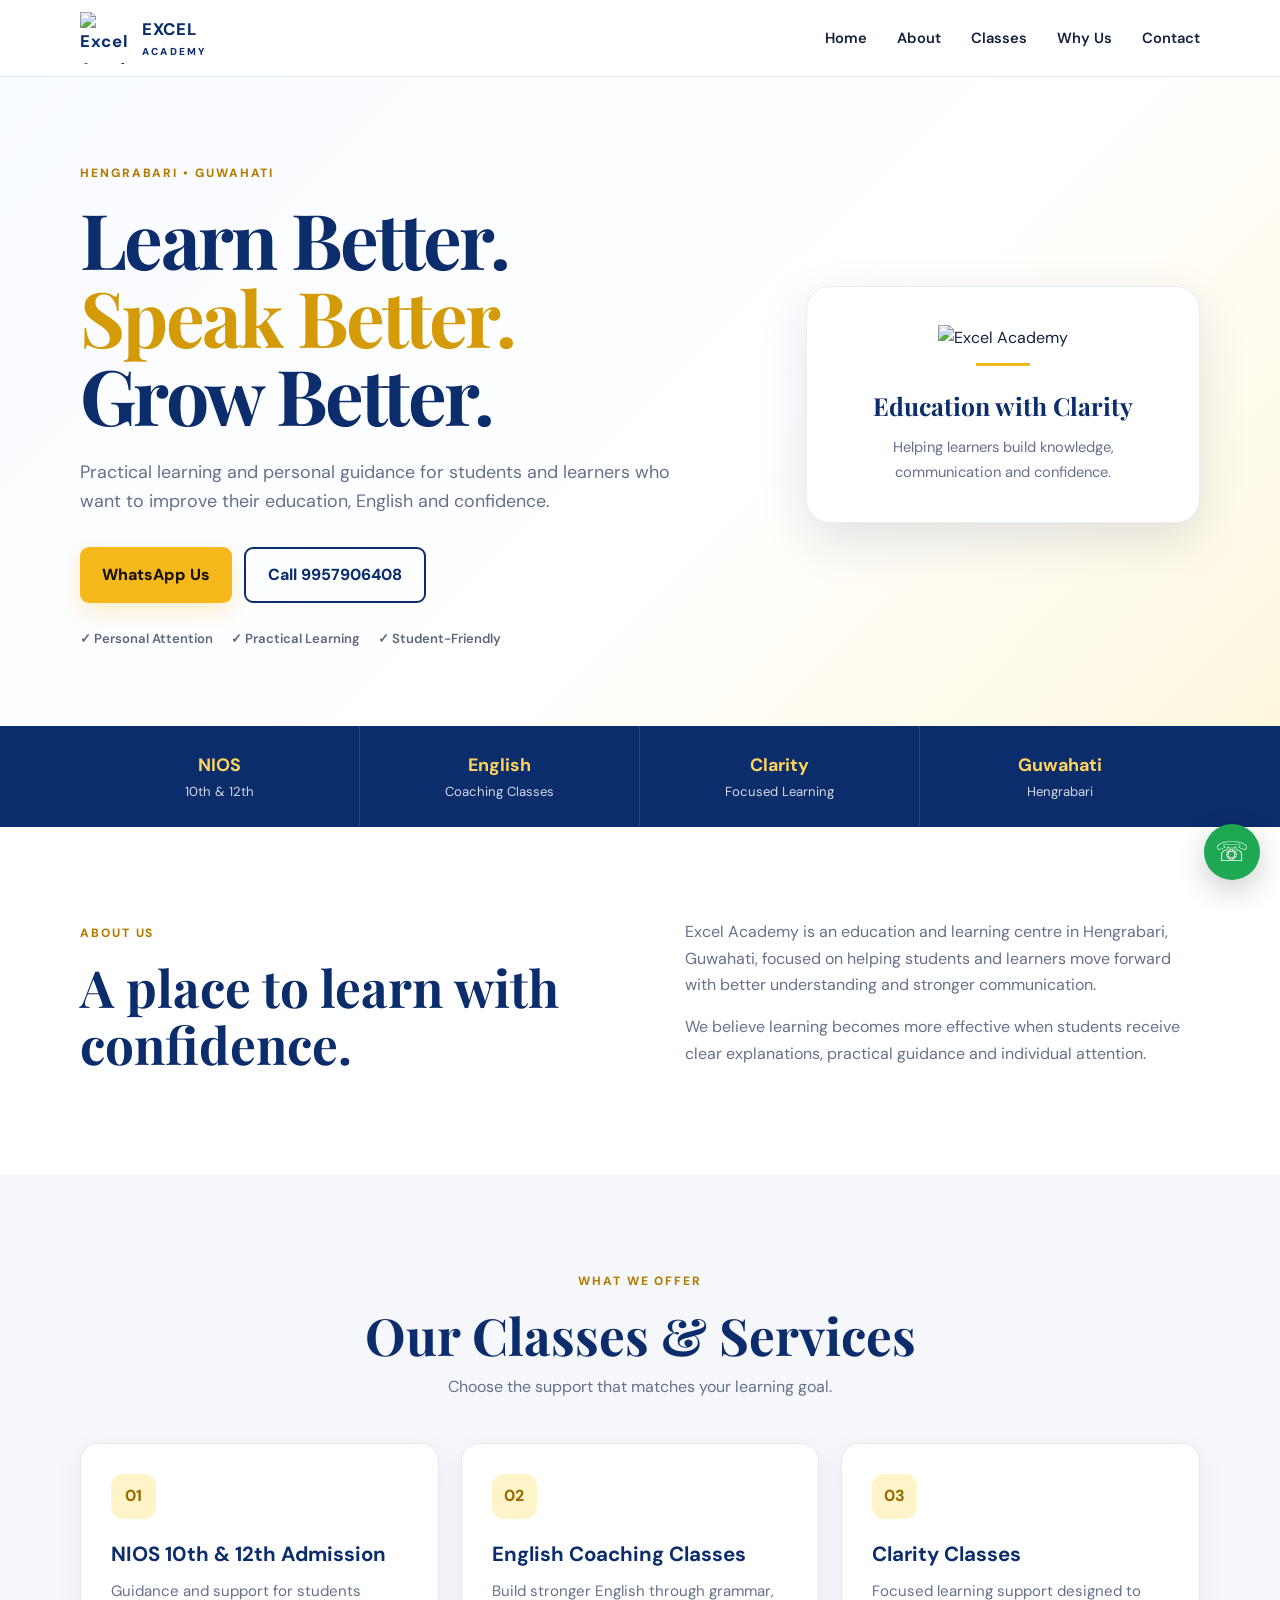
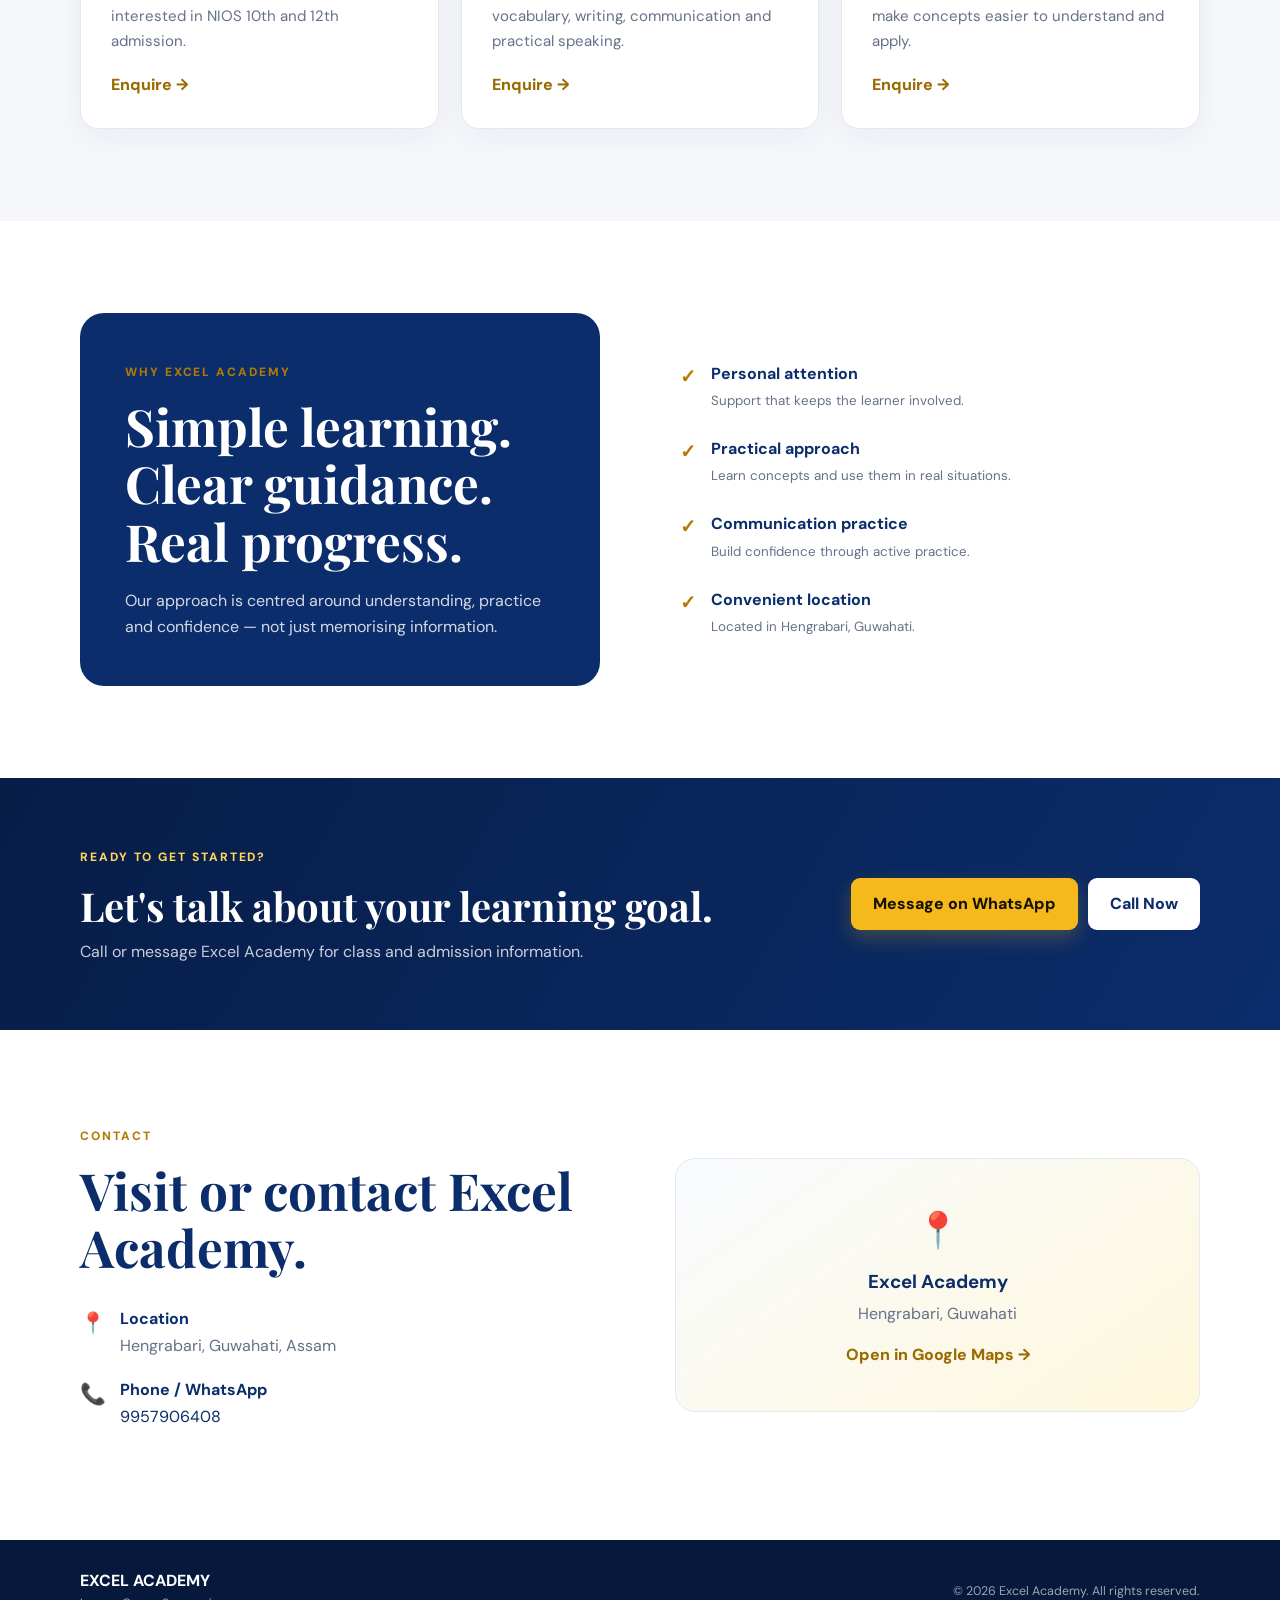
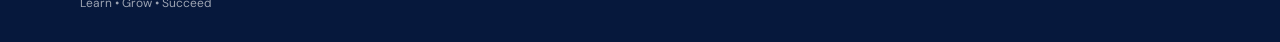
==== index.html @ 3d549b84 "Add files via upload" ====
<!DOCTYPE html>
<html lang="en">
<head>
  <meta charset="UTF-8">
  <meta name="viewport" content="width=device-width, initial-scale=1.0">
  <title>Excel Academy | NIOS & English Coaching in Guwahati</title>
  <meta name="description" content="Excel Academy in Hengrabari, Guwahati — NIOS 10th & 12th admission, English coaching classes and Clarity Classes.">
  <meta name="theme-color" content="#0b2d6b">
  <link rel="stylesheet" href="style.css">
</head>
<body>
  <header class="site-header">
    <div class="container nav-wrap">
      <a class="brand" href="#home" aria-label="Excel Academy home">
        <img src="images/excel-academy-logo.png" alt="Excel Academy logo">
        <span>EXCEL <small>ACADEMY</small></span>
      </a>
      <button class="menu-toggle" aria-label="Open menu" aria-expanded="false">☰</button>
      <nav class="nav" id="nav">
        <a href="#home">Home</a>
        <a href="#about">About</a>
        <a href="#courses">Classes</a>
        <a href="#why-us">Why Us</a>
        <a href="#contact">Contact</a>
      </nav>
    </div>
  </header>

  <main id="home">
    <section class="hero">
      <div class="container hero-grid">
        <div class="hero-copy">
          <span class="eyebrow">HENGRABARI • GUWAHATI</span>
          <h1>Learn Better.<br><span>Speak Better.</span><br>Grow Better.</h1>
          <p>Practical learning and personal guidance for students and learners who want to improve their education, English and confidence.</p>
          <div class="hero-actions">
            <a class="btn btn-gold" href="https://wa.me/919957906408?text=Hi%20Excel%20Academy%2C%20I%20would%20like%20to%20know%20more%20about%20your%20classes." target="_blank" rel="noopener">WhatsApp Us</a>
            <a class="btn btn-outline" href="tel:+919957906408">Call 9957906408</a>
          </div>
          <div class="trust-row">
            <span>✓ Personal Attention</span>
            <span>✓ Practical Learning</span>
            <span>✓ Student-Friendly</span>
          </div>
        </div>
        <div class="hero-card">
          <img src="images/excel-academy-logo.png" alt="Excel Academy">
          <div class="card-line"></div>
          <h2>Education with Clarity</h2>
          <p>Helping learners build knowledge, communication and confidence.</p>
        </div>
      </div>
    </section>

    <section class="stats">
      <div class="container stats-grid">
        <div><strong>NIOS</strong><span>10th & 12th</span></div>
        <div><strong>English</strong><span>Coaching Classes</span></div>
        <div><strong>Clarity</strong><span>Focused Learning</span></div>
        <div><strong>Guwahati</strong><span>Hengrabari</span></div>
      </div>
    </section>

    <section class="section" id="about">
      <div class="container two-col">
        <div>
          <span class="section-tag">ABOUT US</span>
          <h2>A place to learn with confidence.</h2>
        </div>
        <div>
          <p>Excel Academy is an education and learning centre in Hengrabari, Guwahati, focused on helping students and learners move forward with better understanding and stronger communication.</p>
          <p>We believe learning becomes more effective when students receive clear explanations, practical guidance and individual attention.</p>
        </div>
      </div>
    </section>

    <section class="section light" id="courses">
      <div class="container">
        <div class="section-heading">
          <span class="section-tag">WHAT WE OFFER</span>
          <h2>Our Classes & Services</h2>
          <p>Choose the support that matches your learning goal.</p>
        </div>
        <div class="cards">
          <article class="course-card">
            <div class="icon">01</div>
            <h3>NIOS 10th & 12th Admission</h3>
            <p>Guidance and support for students interested in NIOS 10th and 12th admission.</p>
            <a href="#contact">Enquire →</a>
          </article>
          <article class="course-card">
            <div class="icon">02</div>
            <h3>English Coaching Classes</h3>
            <p>Build stronger English through grammar, vocabulary, writing, communication and practical speaking.</p>
            <a href="#contact">Enquire →</a>
          </article>
          <article class="course-card">
            <div class="icon">03</div>
            <h3>Clarity Classes</h3>
            <p>Focused learning support designed to make concepts easier to understand and apply.</p>
            <a href="#contact">Enquire →</a>
          </article>
        </div>
      </div>
    </section>

    <section class="section" id="why-us">
      <div class="container why-grid">
        <div class="why-panel">
          <span class="section-tag">WHY EXCEL ACADEMY</span>
          <h2>Simple learning. Clear guidance. Real progress.</h2>
          <p>Our approach is centred around understanding, practice and confidence — not just memorising information.</p>
        </div>
        <div class="benefits">
          <div><b>✓</b><span><strong>Personal attention</strong><small>Support that keeps the learner involved.</small></span></div>
          <div><b>✓</b><span><strong>Practical approach</strong><small>Learn concepts and use them in real situations.</small></span></div>
          <div><b>✓</b><span><strong>Communication practice</strong><small>Build confidence through active practice.</small></span></div>
          <div><b>✓</b><span><strong>Convenient location</strong><small>Located in Hengrabari, Guwahati.</small></span></div>
        </div>
      </div>
    </section>

    <section class="cta">
      <div class="container cta-inner">
        <div>
          <span class="section-tag">READY TO GET STARTED?</span>
          <h2>Let's talk about your learning goal.</h2>
          <p>Call or message Excel Academy for class and admission information.</p>
        </div>
        <div class="cta-actions">
          <a class="btn btn-gold" href="https://wa.me/919957906408?text=Hi%20Excel%20Academy%2C%20I%20would%20like%20to%20make%20an%20enquiry." target="_blank" rel="noopener">Message on WhatsApp</a>
          <a class="btn btn-white" href="tel:+919957906408">Call Now</a>
        </div>
      </div>
    </section>

    <section class="section contact" id="contact">
      <div class="container contact-grid">
        <div>
          <span class="section-tag">CONTACT</span>
          <h2>Visit or contact Excel Academy.</h2>
          <div class="contact-item"><b>📍</b><span><strong>Location</strong>Hengrabari, Guwahati, Assam</span></div>
          <div class="contact-item"><b>📞</b><span><strong>Phone / WhatsApp</strong><a href="tel:+919957906408">9957906408</a></span></div>
        </div>
        <div class="map-box">
          <div class="map-pin">📍</div>
          <h3>Excel Academy</h3>
          <p>Hengrabari, Guwahati</p>
          <a href="https://www.google.com/maps/search/?api=1&query=Excel%20Academy%20Hengrabari%20Guwahati" target="_blank" rel="noopener">Open in Google Maps →</a>
        </div>
      </div>
    </section>
  </main>

  <footer>
    <div class="container footer-wrap">
      <div><strong>EXCEL ACADEMY</strong><span>Learn • Grow • Succeed</span></div>
      <p>© 2026 Excel Academy. All rights reserved.</p>
    </div>
  </footer>

  <a class="floating-wa" href="https://wa.me/919957906408?text=Hi%20Excel%20Academy%2C%20I%20would%20like%20to%20know%20more." target="_blank" rel="noopener" aria-label="Chat on WhatsApp">☏</a>

  <script src="script.js"></script>
</body>
</html>
---- style.css ----
@import url('https://fonts.googleapis.com/css2?family=DM+Sans:wght@400;500;600;700&family=Playfair+Display:wght@600;700&display=swap');

:root{
  --navy:#0b2d6b;
  --navy2:#071d48;
  --gold:#f5b91b;
  --gold2:#ffd45a;
  --ink:#14213d;
  --muted:#65718a;
  --paper:#ffffff;
  --light:#f5f7fb;
  --line:#e4e8f0;
  --shadow:0 18px 50px rgba(8,35,83,.12);
}
*{box-sizing:border-box;margin:0;padding:0}
html{scroll-behavior:smooth}
body{font-family:"DM Sans",Arial,sans-serif;color:var(--ink);background:var(--paper);line-height:1.65}
a{text-decoration:none;color:inherit}
.container{width:min(1120px,92%);margin:auto}
.site-header{position:sticky;top:0;z-index:20;background:rgba(255,255,255,.96);backdrop-filter:blur(12px);border-bottom:1px solid var(--line)}
.nav-wrap{min-height:76px;display:flex;align-items:center;justify-content:space-between}
.brand{display:flex;align-items:center;gap:10px;color:var(--navy);font-weight:800;font-size:1.05rem;letter-spacing:.04em}
.brand img{width:52px;height:52px;object-fit:contain}
.brand small{display:block;font-size:.63rem;letter-spacing:.22em}
.nav{display:flex;gap:30px;align-items:center;font-weight:600;font-size:.92rem}
.nav a:hover{color:#c58c00}
.menu-toggle{display:none;background:none;border:0;font-size:1.7rem;color:var(--navy)}
.hero{background:linear-gradient(135deg,#f8fbff 0%,#fff 58%,#fff8df 100%);padding:82px 0 76px;overflow:hidden}
.hero-grid{display:grid;grid-template-columns:1.25fr .75fr;gap:70px;align-items:center}
.eyebrow,.section-tag{display:inline-block;font-size:.75rem;font-weight:800;letter-spacing:.16em;color:#b27b00;margin-bottom:15px}
.hero h1{font-family:"Playfair Display",Georgia,serif;font-size:clamp(3rem,6vw,5.4rem);line-height:1.02;color:var(--navy);letter-spacing:-.035em}
.hero h1 span{color:#d49a08}
.hero-copy>p{font-size:1.12rem;color:var(--muted);max-width:620px;margin:24px 0 30px}
.hero-actions{display:flex;gap:12px;flex-wrap:wrap}
.btn{display:inline-flex;justify-content:center;align-items:center;padding:13px 22px;border-radius:9px;font-weight:800;transition:.2s;min-height:48px}
.btn:hover{transform:translateY(-2px)}
.btn-gold{background:var(--gold);color:#171100;box-shadow:0 8px 20px rgba(245,185,27,.24)}
.btn-outline{border:2px solid var(--navy);color:var(--navy)}
.btn-white{background:#fff;color:var(--navy)}
.trust-row{display:flex;gap:18px;flex-wrap:wrap;margin-top:25px;font-size:.82rem;color:#5d687d;font-weight:600}
.hero-card{background:#fff;border:1px solid #e9edf4;border-radius:24px;padding:38px;box-shadow:var(--shadow);text-align:center}
.hero-card img{width:min(280px,85%);height:auto;max-height:280px;object-fit:contain}
.card-line{height:3px;width:54px;background:var(--gold);margin:12px auto 20px}
.hero-card h2{font-family:"Playfair Display",Georgia,serif;color:var(--navy);font-size:1.55rem}
.hero-card p{color:var(--muted);font-size:.92rem;margin-top:8px}
.stats{background:var(--navy);color:#fff}
.stats-grid{display:grid;grid-template-columns:repeat(4,1fr)}
.stats-grid div{padding:25px 18px;text-align:center;border-right:1px solid rgba(255,255,255,.13)}
.stats-grid div:last-child{border-right:0}
.stats-grid strong,.stats-grid span{display:block}
.stats-grid strong{font-size:1.12rem;color:var(--gold2)}
.stats-grid span{font-size:.82rem;opacity:.82}
.section{padding:92px 0}
.light{background:var(--light)}
.two-col{display:grid;grid-template-columns:1fr 1fr;gap:90px;align-items:start}
.section h2{font-family:"Playfair Display",Georgia,serif;color:var(--navy);font-size:clamp(2rem,4vw,3.2rem);line-height:1.12}
.two-col p{color:var(--muted);margin-bottom:16px}
.section-heading{text-align:center;max-width:720px;margin:0 auto 42px}
.section-heading p{color:var(--muted);margin-top:10px}
.cards{display:grid;grid-template-columns:repeat(3,1fr);gap:22px}
.course-card{background:#fff;border:1px solid var(--line);padding:30px;border-radius:18px;box-shadow:0 8px 30px rgba(13,35,70,.05);transition:.2s}
.course-card:hover{transform:translateY(-5px);box-shadow:var(--shadow)}
.icon{width:45px;height:45px;border-radius:12px;background:#fff3c9;color:#9a6a00;display:grid;place-items:center;font-weight:800;margin-bottom:22px}
.course-card h3{font-size:1.28rem;color:var(--navy);line-height:1.3;margin-bottom:12px}
.course-card p{color:var(--muted);font-size:.94rem;margin-bottom:18px}
.course-card a{font-weight:800;color:#9a6a00}
.why-grid{display:grid;grid-template-columns:1fr 1fr;gap:80px;align-items:center}
.why-panel{background:var(--navy);color:#fff;border-radius:24px;padding:45px}
.why-panel h2{color:#fff;margin-bottom:18px}
.why-panel p{opacity:.82}
.benefits{display:grid;gap:24px}
.benefits>div{display:flex;gap:15px;align-items:flex-start}
.benefits b{color:#b27b00;font-size:1.2rem}
.benefits strong,.benefits small{display:block}
.benefits strong{color:var(--navy)}
.benefits small{color:var(--muted);margin-top:3px}
.cta{background:linear-gradient(120deg,var(--navy2),var(--navy));color:#fff;padding:65px 0}
.cta-inner{display:flex;justify-content:space-between;gap:40px;align-items:center}
.cta h2{font-family:"Playfair Display",Georgia,serif;font-size:2.5rem;line-height:1.15;margin-bottom:10px}
.cta p{opacity:.78}
.cta .section-tag{color:var(--gold2)}
.cta-actions{display:flex;gap:10px;flex-wrap:wrap}
.contact-grid{display:grid;grid-template-columns:1fr 1fr;gap:70px;align-items:center}
.contact h2{margin-bottom:30px}
.contact-item{display:flex;gap:14px;margin:18px 0;color:var(--muted)}
.contact-item b{font-size:1.3rem}
.contact-item strong,.contact-item a{display:block;color:var(--navy)}
.map-box{border:1px solid var(--line);border-radius:20px;padding:42px;background:linear-gradient(145deg,#f8fbff,#fff8dc);text-align:center}
.map-pin{font-size:2.2rem}
.map-box h3{color:var(--navy);margin:8px 0 3px}
.map-box p{color:var(--muted);margin-bottom:15px}
.map-box a{font-weight:800;color:#9a6a00}
footer{background:#06183c;color:#fff;padding:28px 0}
.footer-wrap{display:flex;justify-content:space-between;gap:20px;align-items:center}
.footer-wrap strong,.footer-wrap span{display:block}
.footer-wrap span{font-size:.75rem;opacity:.6}
.footer-wrap p{font-size:.78rem;opacity:.6}
.floating-wa{position:fixed;right:20px;bottom:20px;width:56px;height:56px;border-radius:50%;background:#1da851;color:#fff;display:grid;place-items:center;font-size:1.7rem;box-shadow:0 10px 30px rgba(0,0,0,.2);z-index:30}
@media(max-width:800px){
  .nav{display:none;position:absolute;top:76px;left:0;right:0;background:#fff;border-bottom:1px solid var(--line);padding:18px 4%;flex-direction:column;gap:18px}
  .nav.open{display:flex}
  .menu-toggle{display:block}
  .hero{padding:55px 0}
  .hero-grid,.two-col,.why-grid,.contact-grid{grid-template-columns:1fr;gap:42px}
  .hero-card{max-width:520px;margin:auto}
  .stats-grid{grid-template-columns:repeat(2,1fr)}
  .stats-grid div:nth-child(2){border-right:0}
  .stats-grid div:nth-child(3),.stats-grid div:nth-child(4){border-top:1px solid rgba(255,255,255,.13)}
  .cards{grid-template-columns:1fr}
  .cta-inner{flex-direction:column;align-items:flex-start}
  .footer-wrap{flex-direction:column;align-items:flex-start}
}
@media(max-width:480px){
  .brand img{width:44px;height:44px}
  .hero h1{font-size:2.75rem}
  .hero-actions .btn{width:100%}
  .trust-row{display:block}
  .trust-row span{display:block;margin:5px 0}
  .section{padding:65px 0}
}
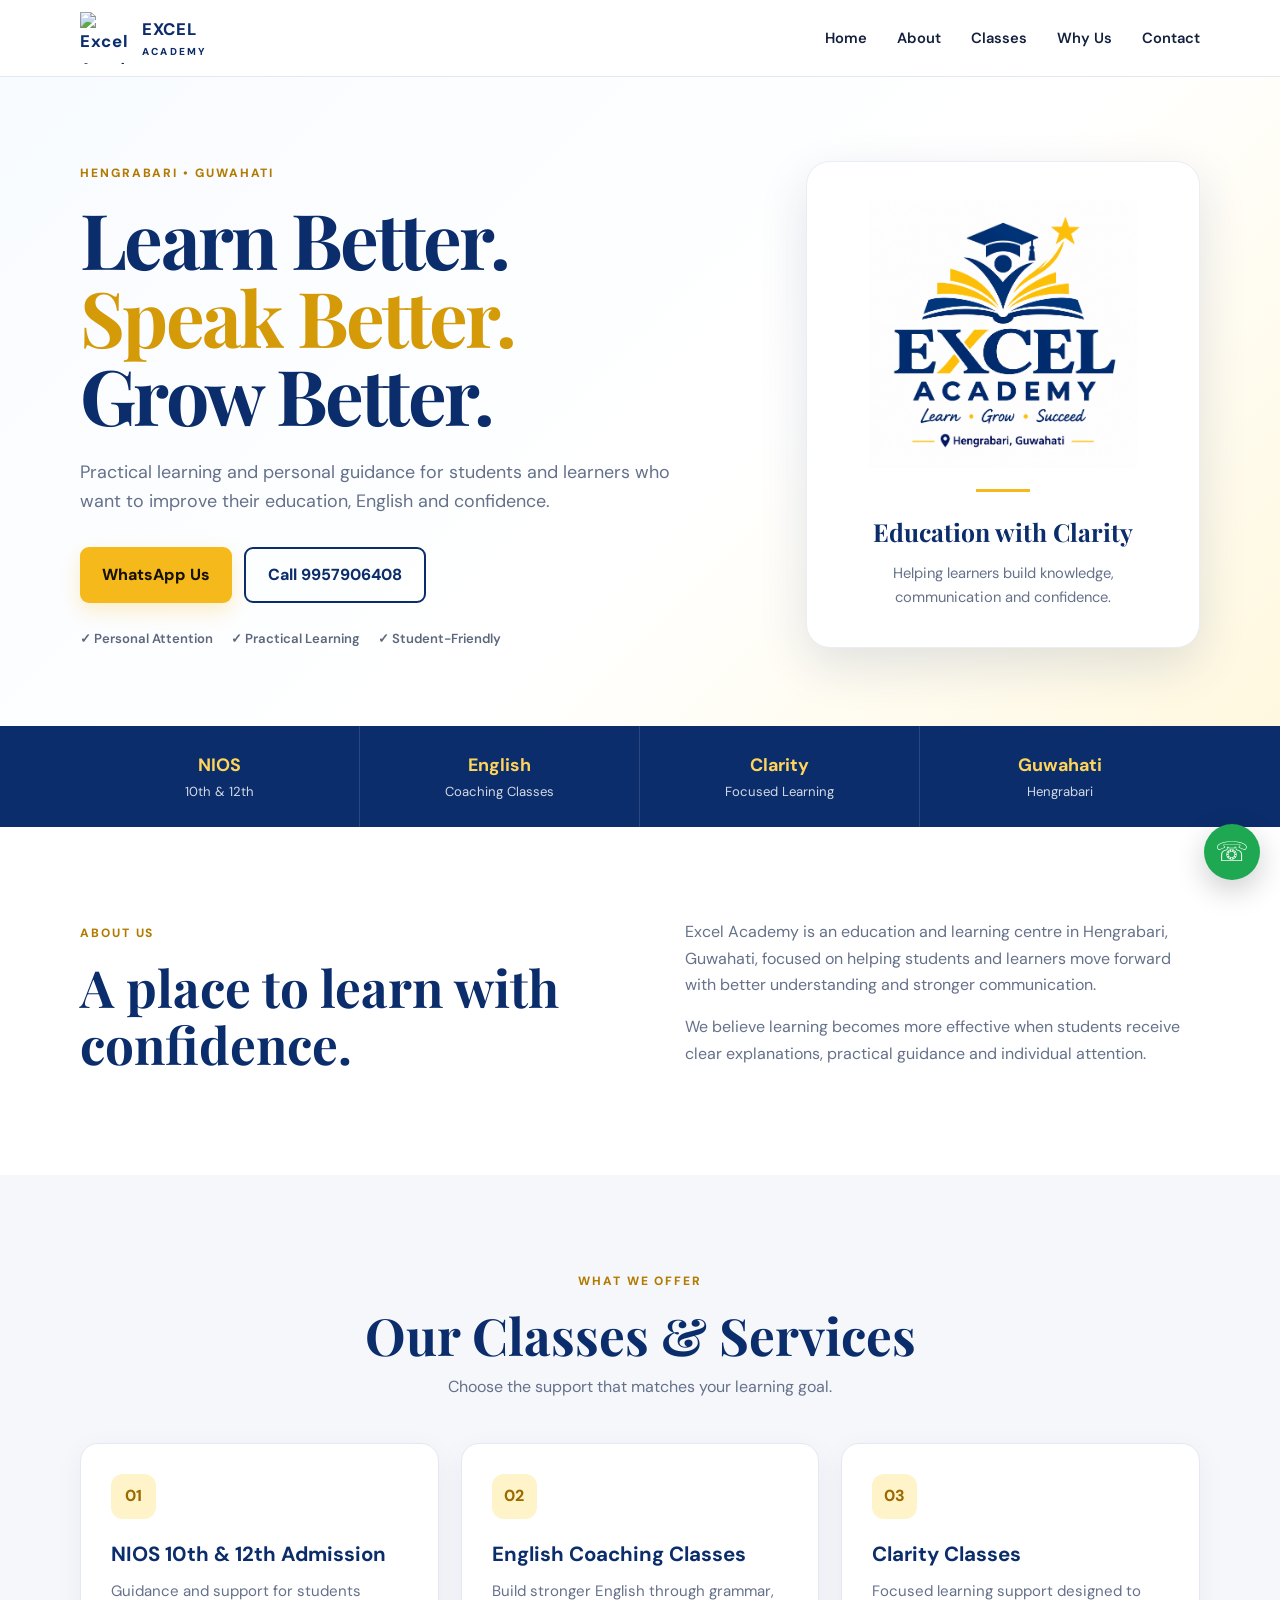
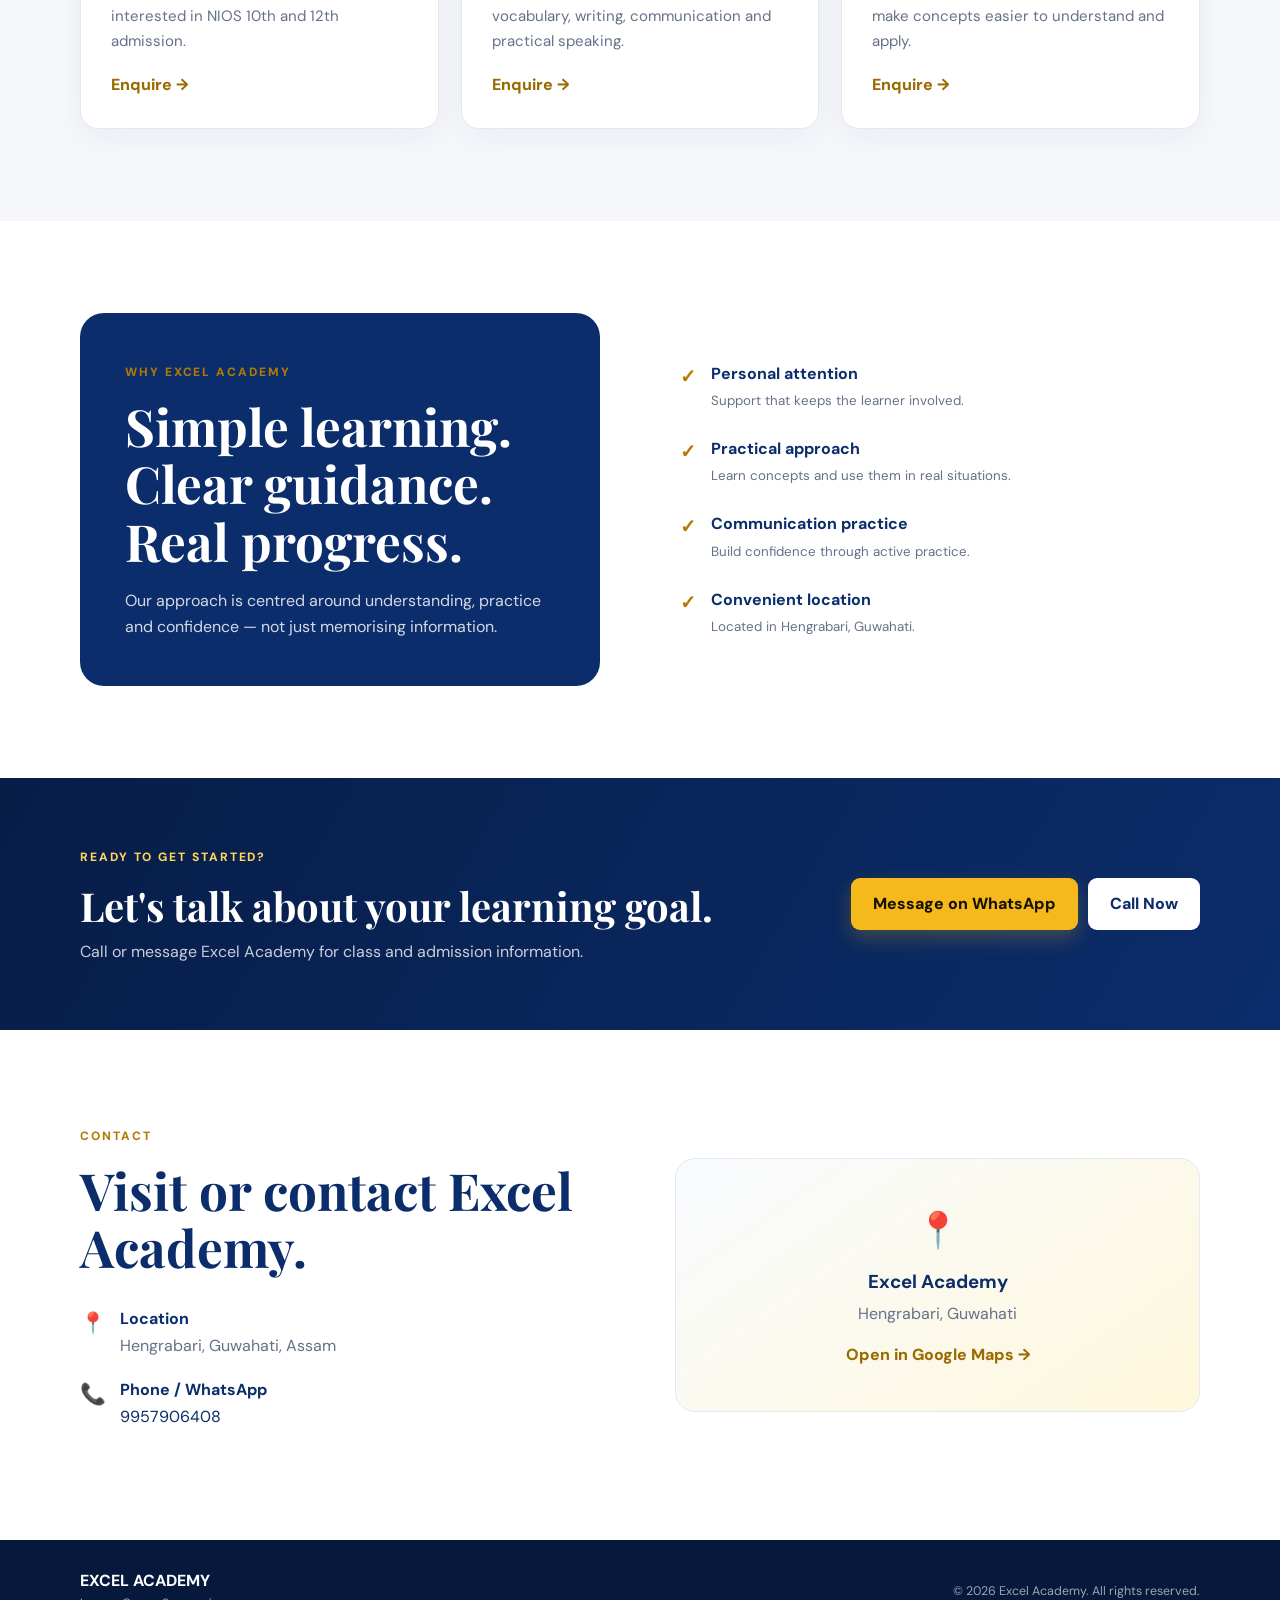
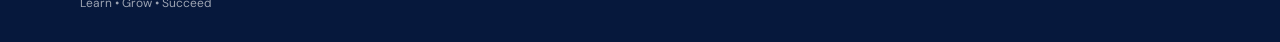
==== commit 20436bd5: "Update index.html" ====
--- a/index.html
+++ b/index.html
@@ -44,7 +44,7 @@
           </div>
         </div>
         <div class="hero-card">
-          <img src="images/excel-academy-logo.png" alt="Excel Academy">
+          <img src="excel-academy-logo.png" alt="Excel Academy">
           <div class="card-line"></div>
           <h2>Education with Clarity</h2>
           <p>Helping learners build knowledge, communication and confidence.</p>
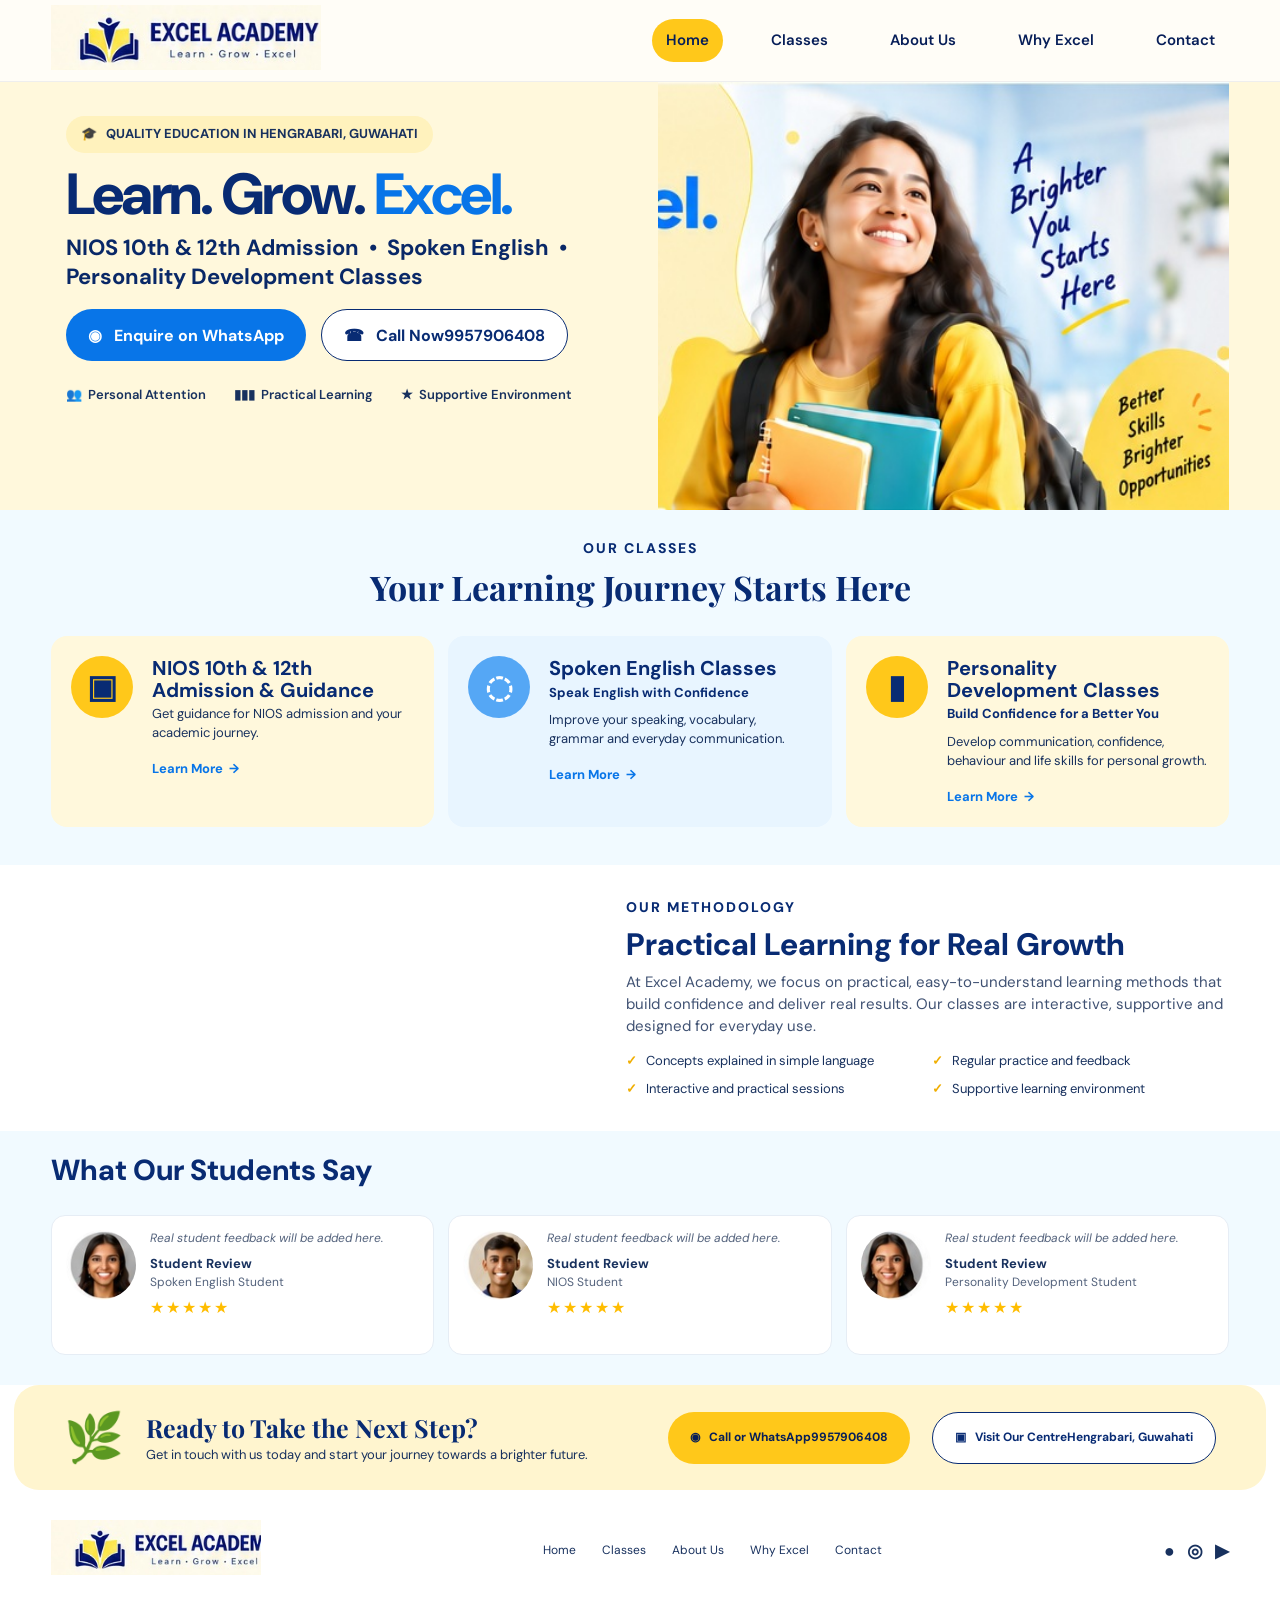
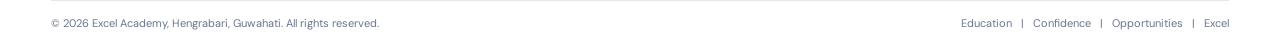
==== commit 6845d3a9: "Add files via upload" ====
--- a/index.html
+++ b/index.html
@@ -3,164 +3,200 @@
 <head>
   <meta charset="UTF-8">
   <meta name="viewport" content="width=device-width, initial-scale=1.0">
-  <title>Excel Academy | NIOS & English Coaching in Guwahati</title>
-  <meta name="description" content="Excel Academy in Hengrabari, Guwahati — NIOS 10th & 12th admission, English coaching classes and Clarity Classes.">
-  <meta name="theme-color" content="#0b2d6b">
+  <title>Excel Academy | Hengrabari, Guwahati</title>
+  <meta name="description" content="Excel Academy in Hengrabari, Guwahati — NIOS 10th & 12th admission, Spoken English Classes and Personality Development Classes.">
+  <meta name="theme-color" content="#082b73">
+  <link rel="preconnect" href="https://fonts.googleapis.com">
+  <link rel="preconnect" href="https://fonts.gstatic.com" crossorigin>
+  <link href="https://fonts.googleapis.com/css2?family=DM+Sans:wght@400;500;600;700&family=Playfair+Display:wght@600;700&display=swap" rel="stylesheet">
   <link rel="stylesheet" href="style.css">
 </head>
+
 <body>
-  <header class="site-header">
-    <div class="container nav-wrap">
-      <a class="brand" href="#home" aria-label="Excel Academy home">
-        <img src="images/excel-academy-logo.png" alt="Excel Academy logo">
-        <span>EXCEL <small>ACADEMY</small></span>
-      </a>
-      <button class="menu-toggle" aria-label="Open menu" aria-expanded="false">☰</button>
-      <nav class="nav" id="nav">
-        <a href="#home">Home</a>
-        <a href="#about">About</a>
-        <a href="#courses">Classes</a>
-        <a href="#why-us">Why Us</a>
-        <a href="#contact">Contact</a>
-      </nav>
-    </div>
-  </header>
-
-  <main id="home">
-    <section class="hero">
-      <div class="container hero-grid">
-        <div class="hero-copy">
-          <span class="eyebrow">HENGRABARI • GUWAHATI</span>
-          <h1>Learn Better.<br><span>Speak Better.</span><br>Grow Better.</h1>
-          <p>Practical learning and personal guidance for students and learners who want to improve their education, English and confidence.</p>
-          <div class="hero-actions">
-            <a class="btn btn-gold" href="https://wa.me/919957906408?text=Hi%20Excel%20Academy%2C%20I%20would%20like%20to%20know%20more%20about%20your%20classes." target="_blank" rel="noopener">WhatsApp Us</a>
-            <a class="btn btn-outline" href="tel:+919957906408">Call 9957906408</a>
-          </div>
-          <div class="trust-row">
-            <span>✓ Personal Attention</span>
-            <span>✓ Practical Learning</span>
-            <span>✓ Student-Friendly</span>
-          </div>
+<header class="site-header">
+  <div class="container nav-wrap">
+    <a class="brand" href="#home" aria-label="Excel Academy home">
+      <img src="assets/logo.jpg" alt="Excel Academy">
+    </a>
+
+    <button class="menu-toggle" aria-label="Open menu" aria-expanded="false">☰</button>
+
+    <nav class="nav" id="nav">
+      <a class="active" href="#home">Home</a>
+      <a href="#classes">Classes</a>
+      <a href="#about">About Us</a>
+      <a href="#why-excel">Why Excel</a>
+      <a href="#contact">Contact</a>
+    </nav>
+  </div>
+</header>
+
+<main id="home">
+
+  <section class="hero">
+    <div class="hero-bg"></div>
+    <div class="container hero-grid">
+      <div class="hero-copy">
+        <div class="eyebrow">🎓 &nbsp; QUALITY EDUCATION IN HENGRABARI, GUWAHATI</div>
+
+        <h1><span class="navy">Learn.</span> <span class="navy">Grow.</span> <span class="blue">Excel.</span></h1>
+
+        <h2>NIOS 10th &amp; 12th Admission &nbsp;•&nbsp; Spoken English &nbsp;•<br>
+        Personality Development Classes</h2>
+
+        <div class="hero-actions">
+          <a class="btn btn-blue" href="https://wa.me/919957906408?text=Hi%20Excel%20Academy%2C%20I%20would%20like%20to%20know%20more%20about%20your%20classes." target="_blank" rel="noopener">◉ &nbsp; Enquire on WhatsApp</a>
+          <a class="btn btn-outline" href="tel:+919957906408">☎ &nbsp; Call Now<br><strong>9957906408</strong></a>
         </div>
-        <div class="hero-card">
-          <img src="excel-academy-logo.png" alt="Excel Academy">
-          <div class="card-line"></div>
-          <h2>Education with Clarity</h2>
-          <p>Helping learners build knowledge, communication and confidence.</p>
+
+        <div class="trust-row">
+          <span>👥 &nbsp;Personal Attention</span>
+          <span>▮▮▮ &nbsp;Practical Learning</span>
+          <span>★ &nbsp;Supportive Environment</span>
         </div>
       </div>
-    </section>
-
-    <section class="stats">
-      <div class="container stats-grid">
-        <div><strong>NIOS</strong><span>10th & 12th</span></div>
-        <div><strong>English</strong><span>Coaching Classes</span></div>
-        <div><strong>Clarity</strong><span>Focused Learning</span></div>
-        <div><strong>Guwahati</strong><span>Hengrabari</span></div>
-      </div>
-    </section>
-
-    <section class="section" id="about">
-      <div class="container two-col">
-        <div>
-          <span class="section-tag">ABOUT US</span>
-          <h2>A place to learn with confidence.</h2>
+
+      <div class="hero-image">
+        <img src="assets/hero-student.jpg" alt="Students learning at Excel Academy">
+      </div>
+    </div>
+  </section>
+
+  <section class="classes section-light" id="classes">
+    <div class="container">
+      <div class="section-heading centered">
+        <div class="section-kicker">OUR CLASSES</div>
+        <h2>Your Learning Journey Starts Here</h2>
+      </div>
+
+      <div class="class-grid">
+        <article class="class-card cream">
+          <div class="class-icon">▣</div>
+          <div>
+            <h3>NIOS 10th &amp; 12th<br>Admission &amp; Guidance</h3>
+            <p>Get guidance for NIOS admission and your academic journey.</p>
+            <a href="#contact">Learn More &nbsp;→</a>
+          </div>
+        </article>
+
+        <article class="class-card blue-card">
+          <div class="class-icon blue-icon">◌</div>
+          <div>
+            <h3>Spoken English Classes</h3>
+            <h4>Speak English with Confidence</h4>
+            <p>Improve your speaking, vocabulary, grammar and everyday communication.</p>
+            <a href="#contact">Learn More &nbsp;→</a>
+          </div>
+        </article>
+
+        <article class="class-card cream">
+          <div class="class-icon">▮</div>
+          <div>
+            <h3>Personality<br>Development Classes</h3>
+            <h4>Build Confidence for a Better You</h4>
+            <p>Develop communication, confidence, behaviour and life skills for personal growth.</p>
+            <a href="#contact">Learn More &nbsp;→</a>
+          </div>
+        </article>
+      </div>
+    </div>
+  </section>
+
+  <section class="methodology" id="about">
+    <div class="container method-grid">
+      <div class="method-image">
+        <video class="methodology-video" autoplay muted loop playsinline preload="metadata" aria-label="Excel Academy students learning together"><source src="assets/methodology-video.mp4" type="video/mp4">Your browser does not support the video element.</video>
+      </div>
+      <div class="method-copy">
+        <div class="section-kicker">OUR METHODOLOGY</div>
+        <h2>Practical Learning for Real Growth</h2>
+        <p>At Excel Academy, we focus on practical, easy-to-understand learning methods that build confidence and deliver real results. Our classes are interactive, supportive and designed for everyday use.</p>
+
+        <div class="check-grid">
+          <span>✓ &nbsp; Concepts explained in simple language</span>
+          <span>✓ &nbsp; Regular practice and feedback</span>
+          <span>✓ &nbsp; Interactive and practical sessions</span>
+          <span>✓ &nbsp; Supportive learning environment</span>
         </div>
-        <div>
-          <p>Excel Academy is an education and learning centre in Hengrabari, Guwahati, focused on helping students and learners move forward with better understanding and stronger communication.</p>
-          <p>We believe learning becomes more effective when students receive clear explanations, practical guidance and individual attention.</p>
-        </div>
-      </div>
-    </section>
-
-    <section class="section light" id="courses">
-      <div class="container">
-        <div class="section-heading">
-          <span class="section-tag">WHAT WE OFFER</span>
-          <h2>Our Classes & Services</h2>
-          <p>Choose the support that matches your learning goal.</p>
-        </div>
-        <div class="cards">
-          <article class="course-card">
-            <div class="icon">01</div>
-            <h3>NIOS 10th & 12th Admission</h3>
-            <p>Guidance and support for students interested in NIOS 10th and 12th admission.</p>
-            <a href="#contact">Enquire →</a>
-          </article>
-          <article class="course-card">
-            <div class="icon">02</div>
-            <h3>English Coaching Classes</h3>
-            <p>Build stronger English through grammar, vocabulary, writing, communication and practical speaking.</p>
-            <a href="#contact">Enquire →</a>
-          </article>
-          <article class="course-card">
-            <div class="icon">03</div>
-            <h3>Clarity Classes</h3>
-            <p>Focused learning support designed to make concepts easier to understand and apply.</p>
-            <a href="#contact">Enquire →</a>
-          </article>
-        </div>
-      </div>
-    </section>
-
-    <section class="section" id="why-us">
-      <div class="container why-grid">
-        <div class="why-panel">
-          <span class="section-tag">WHY EXCEL ACADEMY</span>
-          <h2>Simple learning. Clear guidance. Real progress.</h2>
-          <p>Our approach is centred around understanding, practice and confidence — not just memorising information.</p>
-        </div>
-        <div class="benefits">
-          <div><b>✓</b><span><strong>Personal attention</strong><small>Support that keeps the learner involved.</small></span></div>
-          <div><b>✓</b><span><strong>Practical approach</strong><small>Learn concepts and use them in real situations.</small></span></div>
-          <div><b>✓</b><span><strong>Communication practice</strong><small>Build confidence through active practice.</small></span></div>
-          <div><b>✓</b><span><strong>Convenient location</strong><small>Located in Hengrabari, Guwahati.</small></span></div>
-        </div>
-      </div>
-    </section>
-
-    <section class="cta">
-      <div class="container cta-inner">
-        <div>
-          <span class="section-tag">READY TO GET STARTED?</span>
-          <h2>Let's talk about your learning goal.</h2>
-          <p>Call or message Excel Academy for class and admission information.</p>
-        </div>
-        <div class="cta-actions">
-          <a class="btn btn-gold" href="https://wa.me/919957906408?text=Hi%20Excel%20Academy%2C%20I%20would%20like%20to%20make%20an%20enquiry." target="_blank" rel="noopener">Message on WhatsApp</a>
-          <a class="btn btn-white" href="tel:+919957906408">Call Now</a>
-        </div>
-      </div>
-    </section>
-
-    <section class="section contact" id="contact">
-      <div class="container contact-grid">
-        <div>
-          <span class="section-tag">CONTACT</span>
-          <h2>Visit or contact Excel Academy.</h2>
-          <div class="contact-item"><b>📍</b><span><strong>Location</strong>Hengrabari, Guwahati, Assam</span></div>
-          <div class="contact-item"><b>📞</b><span><strong>Phone / WhatsApp</strong><a href="tel:+919957906408">9957906408</a></span></div>
-        </div>
-        <div class="map-box">
-          <div class="map-pin">📍</div>
-          <h3>Excel Academy</h3>
-          <p>Hengrabari, Guwahati</p>
-          <a href="https://www.google.com/maps/search/?api=1&query=Excel%20Academy%20Hengrabari%20Guwahati" target="_blank" rel="noopener">Open in Google Maps →</a>
-        </div>
-      </div>
-    </section>
-  </main>
-
-  <footer>
-    <div class="container footer-wrap">
-      <div><strong>EXCEL ACADEMY</strong><span>Learn • Grow • Succeed</span></div>
-      <p>© 2026 Excel Academy. All rights reserved.</p>
-    </div>
-  </footer>
-
-  <a class="floating-wa" href="https://wa.me/919957906408?text=Hi%20Excel%20Academy%2C%20I%20would%20like%20to%20know%20more." target="_blank" rel="noopener" aria-label="Chat on WhatsApp">☏</a>
-
-  <script src="script.js"></script>
+      </div>
+    </div>
+  </section>
+
+  <section class="reviews" id="why-excel">
+    <div class="container">
+      <div class="section-heading">
+        <h2>What Our Students Say</h2>
+      </div>
+
+      <!-- These are temporary placeholders. Replace them with your real student reviews later. -->
+      <div class="review-grid">
+        <article class="review-card">
+          <img src="assets/review-1.jpg" alt="Student">
+          <div>
+            <p class="placeholder-review">Real student feedback will be added here.</p>
+            <strong>Student Review</strong>
+            <small>Spoken English Student</small>
+            <div class="stars">★★★★★</div>
+          </div>
+        </article>
+
+        <article class="review-card">
+          <img src="assets/review-2.jpg" alt="Student">
+          <div>
+            <p class="placeholder-review">Real student feedback will be added here.</p>
+            <strong>Student Review</strong>
+            <small>NIOS Student</small>
+            <div class="stars">★★★★★</div>
+          </div>
+        </article>
+
+        <article class="review-card">
+          <img src="assets/review-3.jpg" alt="Student">
+          <div>
+            <p class="placeholder-review">Real student feedback will be added here.</p>
+            <strong>Student Review</strong>
+            <small>Personality Development Student</small>
+            <div class="stars">★★★★★</div>
+          </div>
+        </article>
+      </div>
+    </div>
+  </section>
+
+  <section class="cta" id="contact">
+    <div class="container cta-inner">
+      <div class="plant">🌿</div>
+      <div class="cta-copy">
+        <h2>Ready to Take the Next Step?</h2>
+        <p>Get in touch with us today and start your journey towards a brighter future.</p>
+      </div>
+      <a class="btn btn-gold" href="https://wa.me/919957906408?text=Hi%20Excel%20Academy%2C%20I%20would%20like%20to%20make%20an%20enquiry." target="_blank" rel="noopener">◉ &nbsp; Call or WhatsApp<br><strong>9957906408</strong></a>
+      <a class="btn btn-outline" href="https://www.google.com/maps/search/?api=1&query=Excel%20Academy%20Hengrabari%20Guwahati" target="_blank" rel="noopener">▣ &nbsp; Visit Our Centre<br><strong>Hengrabari, Guwahati</strong></a>
+    </div>
+  </section>
+
+</main>
+
+<footer>
+  <div class="container footer-top">
+    <div class="footer-brand">
+      <img src="assets/logo.jpg" alt="Excel Academy">
+    </div>
+    <nav>
+      <a href="#home">Home</a>
+      <a href="#classes">Classes</a>
+      <a href="#about">About Us</a>
+      <a href="#why-excel">Why Excel</a>
+      <a href="#contact">Contact</a>
+    </nav>
+    <div class="social">● &nbsp; ◎ &nbsp; ▶</div>
+  </div>
+  <div class="container footer-bottom">
+    <span>© 2026 Excel Academy, Hengrabari, Guwahati. All rights reserved.</span>
+    <span>Education &nbsp; | &nbsp; Confidence &nbsp; | &nbsp; Opportunities &nbsp; | &nbsp; Excel</span>
+  </div>
+</footer>
+
+<script src="script.js"></script>
 </body>
 </html>
--- a/style.css
+++ b/style.css
@@ -1,120 +1,70 @@
-@import url('https://fonts.googleapis.com/css2?family=DM+Sans:wght@400;500;600;700&family=Playfair+Display:wght@600;700&display=swap');
+*{box-sizing:border-box;margin:0;padding:0}
+:root{--navy:#082b73;--blue:#0875e8;--yellow:#ffc81a;--cream:#fff8dc;--pale:#f4fbff;--text:#18315e;--white:#fff}
+html{scroll-behavior:smooth}
+body{font-family:"DM Sans",Arial,sans-serif;color:var(--text);background:#fff;line-height:1.45}
+a{text-decoration:none;color:inherit}
+.container{width:min(1180px,92%);margin:auto}
+.site-header{height:82px;background:#fffdf7;border-bottom:1px solid #eee;position:sticky;top:0;z-index:50}
+.nav-wrap{height:100%;display:flex;align-items:center;justify-content:space-between}
+.brand img{width:270px;height:65px;object-fit:cover;object-position:left center}
+.nav{display:flex;align-items:center;gap:34px;font-size:15px;font-weight:600;color:#071e58}
+.nav a{padding:11px 14px;border-radius:24px}
+.nav a.active{background:var(--yellow);color:#071e58}
+.menu-toggle{display:none;border:0;background:none;font-size:28px;color:var(--navy)}
 
-:root{
-  --navy:#0b2d6b;
-  --navy2:#071d48;
-  --gold:#f5b91b;
-  --gold2:#ffd45a;
-  --ink:#14213d;
-  --muted:#65718a;
-  --paper:#ffffff;
-  --light:#f5f7fb;
-  --line:#e4e8f0;
-  --shadow:0 18px 50px rgba(8,35,83,.12);
+.hero{position:relative;overflow:hidden;background:var(--cream)}
+.hero-grid{display:grid;grid-template-columns:1.03fr .97fr;min-height:360px}
+.hero-copy{padding:34px 0 28px 2.5%;position:relative;z-index:2}
+.hero-image{min-height:360px}
+.hero-image img{width:100%;height:100%;object-fit:cover;display:block}
+.eyebrow{display:inline-block;background:#fff2bd;border-radius:22px;padding:9px 15px;font-weight:700;font-size:13px;margin-bottom:12px}
+h1{font-size:58px;line-height:1.02;letter-spacing:-2.5px;margin-bottom:10px;font-weight:800}
+h1 .navy{color:var(--navy)}h1 .blue{color:var(--blue)}
+.hero h2{font-size:22px;line-height:1.3;color:#092867;margin-bottom:9px}
+.hero-actions{display:flex;gap:15px;align-items:center;margin:18px 0 25px}
+.btn{display:inline-flex;justify-content:center;align-items:center;min-height:52px;padding:11px 22px;border-radius:30px;font-weight:700;text-align:center}
+.btn-blue{background:#0875e8;color:#fff}.btn-gold{background:var(--yellow);color:#071e58}.btn-outline{border:1.5px solid var(--navy);background:#fff;color:var(--navy)}
+.trust-row{display:flex;gap:28px;font-size:13px;font-weight:600}
+.section-light{background:#f1faff;padding:28px 0 38px}
+.section-heading{text-align:left;margin-bottom:24px}.centered{text-align:center}
+.section-kicker{font-weight:800;letter-spacing:2px;font-size:14px;color:var(--navy);margin-bottom:4px}
+.section-heading h2,.method-copy h2{font-family:"Playfair Display",serif;font-size:34px;color:var(--navy)}
+.class-grid{display:grid;grid-template-columns:repeat(3,1fr);gap:14px}
+.class-card{border-radius:16px;padding:20px;display:grid;grid-template-columns:65px 1fr;gap:16px;min-height:185px}
+.class-card.cream{background:#fff8dc}.blue-card{background:#e8f5ff}
+.class-icon{width:62px;height:62px;border-radius:50%;background:var(--yellow);display:flex;align-items:center;justify-content:center;font-size:32px;color:var(--navy);font-weight:800}
+.blue-icon{background:#55a7f5;color:#fff}
+.class-card h3{font-size:20px;line-height:1.08;color:var(--navy);margin:2px 0 4px}
+.class-card h4{font-size:13px;color:var(--navy);margin-bottom:9px}
+.class-card p{font-size:13px;margin-bottom:13px}
+.class-card a{font-weight:700;font-size:13px;color:var(--blue)}
+.methodology{background:#fff;padding:28px 0}
+.method-grid{display:grid;grid-template-columns:1fr 1.12fr;gap:36px;align-items:center}
+.method-image img,.methodology-video{width:100%;height:210px;object-fit:cover;border-radius:13px;display:block}
+.method-copy h2{font-family:"DM Sans",Arial,sans-serif;font-size:31px;font-weight:800;margin:5px 0}
+.method-copy p{font-size:15px;color:#405273;max-width:620px}
+.check-grid{display:grid;grid-template-columns:1fr 1fr;gap:9px;margin-top:14px;font-size:13px}
+.check-grid span::first-letter{color:#f0ae00;font-weight:900}
+.reviews{background:#f1faff;padding:18px 0 30px}
+.reviews .section-heading h2{font-family:"DM Sans",Arial,sans-serif;font-size:29px;font-weight:800}
+.review-grid{display:grid;grid-template-columns:repeat(3,1fr);gap:14px}
+.review-card{background:#fff;border:1px solid #e6edf5;border-radius:14px;padding:14px;display:flex;gap:14px;min-height:140px}
+.review-card img{width:70px;height:70px;border-radius:50%;object-fit:cover}
+.review-card p{font-size:12px;color:#53627c;margin-bottom:8px}.review-card strong{display:block;font-size:13px}.review-card small{display:block;font-size:12px;color:#53627c}.stars{color:#ffbd00;letter-spacing:2px;margin-top:4px}
+.placeholder-review{font-style:italic}
+.cta{background:#fff5cf;padding:18px 0;border-radius:25px;margin:0 14px}
+.cta-inner{display:flex;align-items:center;gap:22px}
+.plant{font-size:48px}.cta-copy{flex:1}.cta-copy h2{font-family:"Playfair Display",serif;font-size:25px;color:var(--navy)}.cta-copy p{font-size:13px}
+.cta .btn{min-width:190px;font-size:12px}
+footer{background:#fff;padding:30px 0 16px}
+.footer-top{display:flex;align-items:center;justify-content:space-between;gap:25px;padding-bottom:18px;border-bottom:1px solid #e7e7e7}
+.footer-brand img{width:210px;height:55px;object-fit:cover;object-position:left center}
+.footer-top nav{display:flex;gap:26px;font-size:12px}.social{font-weight:800;font-size:18px}
+.footer-bottom{display:flex;justify-content:space-between;font-size:11px;color:#68758a;padding-top:15px}
+@media(max-width:900px){
+ .site-header{height:72px}.brand img{width:220px;height:58px}.menu-toggle{display:block}.nav{display:none;position:absolute;top:72px;left:0;right:0;background:#fff;padding:15px 4%;flex-direction:column;gap:5px;border-bottom:1px solid #eee}.nav.open{display:flex}
+ .hero-grid,.method-grid{grid-template-columns:1fr}.hero-image{min-height:300px;order:-1}.hero-copy{padding:25px 0}.hero-copy h1{font-size:45px}.class-grid,.review-grid{grid-template-columns:1fr}.cta-inner{flex-wrap:wrap}.footer-top,.footer-bottom{flex-direction:column;align-items:flex-start}
 }
-*{box-sizing:border-box;margin:0;padding:0}
-html{scroll-behavior:smooth}
-body{font-family:"DM Sans",Arial,sans-serif;color:var(--ink);background:var(--paper);line-height:1.65}
-a{text-decoration:none;color:inherit}
-.container{width:min(1120px,92%);margin:auto}
-.site-header{position:sticky;top:0;z-index:20;background:rgba(255,255,255,.96);backdrop-filter:blur(12px);border-bottom:1px solid var(--line)}
-.nav-wrap{min-height:76px;display:flex;align-items:center;justify-content:space-between}
-.brand{display:flex;align-items:center;gap:10px;color:var(--navy);font-weight:800;font-size:1.05rem;letter-spacing:.04em}
-.brand img{width:52px;height:52px;object-fit:contain}
-.brand small{display:block;font-size:.63rem;letter-spacing:.22em}
-.nav{display:flex;gap:30px;align-items:center;font-weight:600;font-size:.92rem}
-.nav a:hover{color:#c58c00}
-.menu-toggle{display:none;background:none;border:0;font-size:1.7rem;color:var(--navy)}
-.hero{background:linear-gradient(135deg,#f8fbff 0%,#fff 58%,#fff8df 100%);padding:82px 0 76px;overflow:hidden}
-.hero-grid{display:grid;grid-template-columns:1.25fr .75fr;gap:70px;align-items:center}
-.eyebrow,.section-tag{display:inline-block;font-size:.75rem;font-weight:800;letter-spacing:.16em;color:#b27b00;margin-bottom:15px}
-.hero h1{font-family:"Playfair Display",Georgia,serif;font-size:clamp(3rem,6vw,5.4rem);line-height:1.02;color:var(--navy);letter-spacing:-.035em}
-.hero h1 span{color:#d49a08}
-.hero-copy>p{font-size:1.12rem;color:var(--muted);max-width:620px;margin:24px 0 30px}
-.hero-actions{display:flex;gap:12px;flex-wrap:wrap}
-.btn{display:inline-flex;justify-content:center;align-items:center;padding:13px 22px;border-radius:9px;font-weight:800;transition:.2s;min-height:48px}
-.btn:hover{transform:translateY(-2px)}
-.btn-gold{background:var(--gold);color:#171100;box-shadow:0 8px 20px rgba(245,185,27,.24)}
-.btn-outline{border:2px solid var(--navy);color:var(--navy)}
-.btn-white{background:#fff;color:var(--navy)}
-.trust-row{display:flex;gap:18px;flex-wrap:wrap;margin-top:25px;font-size:.82rem;color:#5d687d;font-weight:600}
-.hero-card{background:#fff;border:1px solid #e9edf4;border-radius:24px;padding:38px;box-shadow:var(--shadow);text-align:center}
-.hero-card img{width:min(280px,85%);height:auto;max-height:280px;object-fit:contain}
-.card-line{height:3px;width:54px;background:var(--gold);margin:12px auto 20px}
-.hero-card h2{font-family:"Playfair Display",Georgia,serif;color:var(--navy);font-size:1.55rem}
-.hero-card p{color:var(--muted);font-size:.92rem;margin-top:8px}
-.stats{background:var(--navy);color:#fff}
-.stats-grid{display:grid;grid-template-columns:repeat(4,1fr)}
-.stats-grid div{padding:25px 18px;text-align:center;border-right:1px solid rgba(255,255,255,.13)}
-.stats-grid div:last-child{border-right:0}
-.stats-grid strong,.stats-grid span{display:block}
-.stats-grid strong{font-size:1.12rem;color:var(--gold2)}
-.stats-grid span{font-size:.82rem;opacity:.82}
-.section{padding:92px 0}
-.light{background:var(--light)}
-.two-col{display:grid;grid-template-columns:1fr 1fr;gap:90px;align-items:start}
-.section h2{font-family:"Playfair Display",Georgia,serif;color:var(--navy);font-size:clamp(2rem,4vw,3.2rem);line-height:1.12}
-.two-col p{color:var(--muted);margin-bottom:16px}
-.section-heading{text-align:center;max-width:720px;margin:0 auto 42px}
-.section-heading p{color:var(--muted);margin-top:10px}
-.cards{display:grid;grid-template-columns:repeat(3,1fr);gap:22px}
-.course-card{background:#fff;border:1px solid var(--line);padding:30px;border-radius:18px;box-shadow:0 8px 30px rgba(13,35,70,.05);transition:.2s}
-.course-card:hover{transform:translateY(-5px);box-shadow:var(--shadow)}
-.icon{width:45px;height:45px;border-radius:12px;background:#fff3c9;color:#9a6a00;display:grid;place-items:center;font-weight:800;margin-bottom:22px}
-.course-card h3{font-size:1.28rem;color:var(--navy);line-height:1.3;margin-bottom:12px}
-.course-card p{color:var(--muted);font-size:.94rem;margin-bottom:18px}
-.course-card a{font-weight:800;color:#9a6a00}
-.why-grid{display:grid;grid-template-columns:1fr 1fr;gap:80px;align-items:center}
-.why-panel{background:var(--navy);color:#fff;border-radius:24px;padding:45px}
-.why-panel h2{color:#fff;margin-bottom:18px}
-.why-panel p{opacity:.82}
-.benefits{display:grid;gap:24px}
-.benefits>div{display:flex;gap:15px;align-items:flex-start}
-.benefits b{color:#b27b00;font-size:1.2rem}
-.benefits strong,.benefits small{display:block}
-.benefits strong{color:var(--navy)}
-.benefits small{color:var(--muted);margin-top:3px}
-.cta{background:linear-gradient(120deg,var(--navy2),var(--navy));color:#fff;padding:65px 0}
-.cta-inner{display:flex;justify-content:space-between;gap:40px;align-items:center}
-.cta h2{font-family:"Playfair Display",Georgia,serif;font-size:2.5rem;line-height:1.15;margin-bottom:10px}
-.cta p{opacity:.78}
-.cta .section-tag{color:var(--gold2)}
-.cta-actions{display:flex;gap:10px;flex-wrap:wrap}
-.contact-grid{display:grid;grid-template-columns:1fr 1fr;gap:70px;align-items:center}
-.contact h2{margin-bottom:30px}
-.contact-item{display:flex;gap:14px;margin:18px 0;color:var(--muted)}
-.contact-item b{font-size:1.3rem}
-.contact-item strong,.contact-item a{display:block;color:var(--navy)}
-.map-box{border:1px solid var(--line);border-radius:20px;padding:42px;background:linear-gradient(145deg,#f8fbff,#fff8dc);text-align:center}
-.map-pin{font-size:2.2rem}
-.map-box h3{color:var(--navy);margin:8px 0 3px}
-.map-box p{color:var(--muted);margin-bottom:15px}
-.map-box a{font-weight:800;color:#9a6a00}
-footer{background:#06183c;color:#fff;padding:28px 0}
-.footer-wrap{display:flex;justify-content:space-between;gap:20px;align-items:center}
-.footer-wrap strong,.footer-wrap span{display:block}
-.footer-wrap span{font-size:.75rem;opacity:.6}
-.footer-wrap p{font-size:.78rem;opacity:.6}
-.floating-wa{position:fixed;right:20px;bottom:20px;width:56px;height:56px;border-radius:50%;background:#1da851;color:#fff;display:grid;place-items:center;font-size:1.7rem;box-shadow:0 10px 30px rgba(0,0,0,.2);z-index:30}
-@media(max-width:800px){
-  .nav{display:none;position:absolute;top:76px;left:0;right:0;background:#fff;border-bottom:1px solid var(--line);padding:18px 4%;flex-direction:column;gap:18px}
-  .nav.open{display:flex}
-  .menu-toggle{display:block}
-  .hero{padding:55px 0}
-  .hero-grid,.two-col,.why-grid,.contact-grid{grid-template-columns:1fr;gap:42px}
-  .hero-card{max-width:520px;margin:auto}
-  .stats-grid{grid-template-columns:repeat(2,1fr)}
-  .stats-grid div:nth-child(2){border-right:0}
-  .stats-grid div:nth-child(3),.stats-grid div:nth-child(4){border-top:1px solid rgba(255,255,255,.13)}
-  .cards{grid-template-columns:1fr}
-  .cta-inner{flex-direction:column;align-items:flex-start}
-  .footer-wrap{flex-direction:column;align-items:flex-start}
+@media(max-width:560px){
+ h1{font-size:40px}.hero h2{font-size:17px}.hero-actions{flex-direction:column;align-items:stretch}.trust-row{flex-direction:column;gap:8px}.class-card{grid-template-columns:55px 1fr}.class-icon{width:54px;height:54px}.check-grid{grid-template-columns:1fr}.cta{margin:0 7px}
 }
-@media(max-width:480px){
-  .brand img{width:44px;height:44px}
-  .hero h1{font-size:2.75rem}
-  .hero-actions .btn{width:100%}
-  .trust-row{display:block}
-  .trust-row span{display:block;margin:5px 0}
-  .section{padding:65px 0}
-}
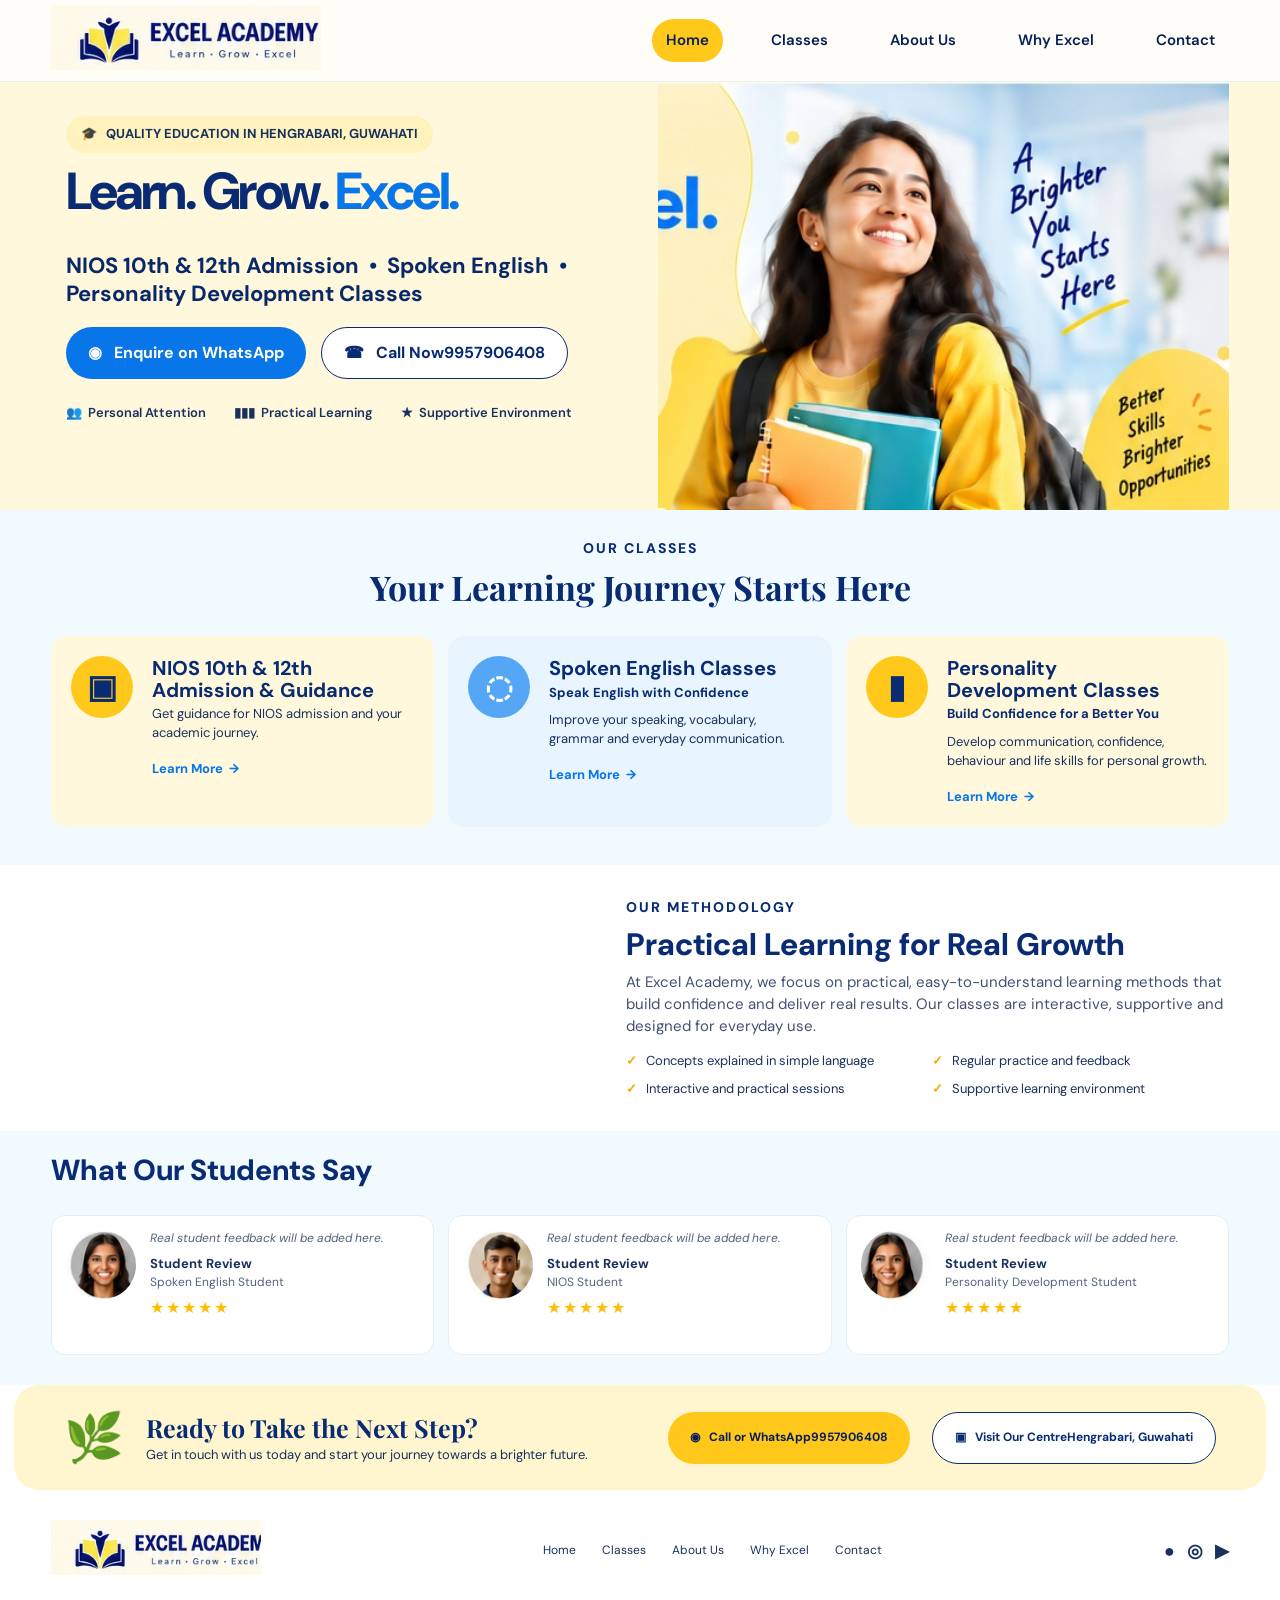
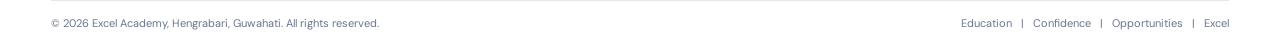
==== commit 48740a7f: "Add files via upload" ====
--- a/index.html
+++ b/index.html
@@ -41,6 +41,7 @@
 
         <h1><span class="navy">Learn.</span> <span class="navy">Grow.</span> <span class="blue">Excel.</span></h1>
 
+        <div class="hero-lower">
         <h2>NIOS 10th &amp; 12th Admission &nbsp;•&nbsp; Spoken English &nbsp;•<br>
         Personality Development Classes</h2>
 
@@ -53,6 +54,7 @@
           <span>👥 &nbsp;Personal Attention</span>
           <span>▮▮▮ &nbsp;Practical Learning</span>
           <span>★ &nbsp;Supportive Environment</span>
+        </div>
         </div>
       </div>
 
--- a/style.css
+++ b/style.css
@@ -18,9 +18,10 @@
 .hero-image{min-height:360px}
 .hero-image img{width:100%;height:100%;object-fit:cover;display:block}
 .eyebrow{display:inline-block;background:#fff2bd;border-radius:22px;padding:9px 15px;font-weight:700;font-size:13px;margin-bottom:12px}
-h1{font-size:58px;line-height:1.02;letter-spacing:-2.5px;margin-bottom:10px;font-weight:800}
+h1{font-size:52px;line-height:1.02;letter-spacing:-2.5px;margin-bottom:10px;font-weight:800}
 h1 .navy{color:var(--navy)}h1 .blue{color:var(--blue)}
-.hero h2{font-size:22px;line-height:1.3;color:#092867;margin-bottom:9px}
+.hero-lower{transform:translateY(24px)}
+.hero h2{font-size:22px;line-height:1.3;color:#092867;margin-top:0;margin-bottom:9px}
 .hero-actions{display:flex;gap:15px;align-items:center;margin:18px 0 25px}
 .btn{display:inline-flex;justify-content:center;align-items:center;min-height:52px;padding:11px 22px;border-radius:30px;font-weight:700;text-align:center}
 .btn-blue{background:#0875e8;color:#fff}.btn-gold{background:var(--yellow);color:#071e58}.btn-outline{border:1.5px solid var(--navy);background:#fff;color:var(--navy)}
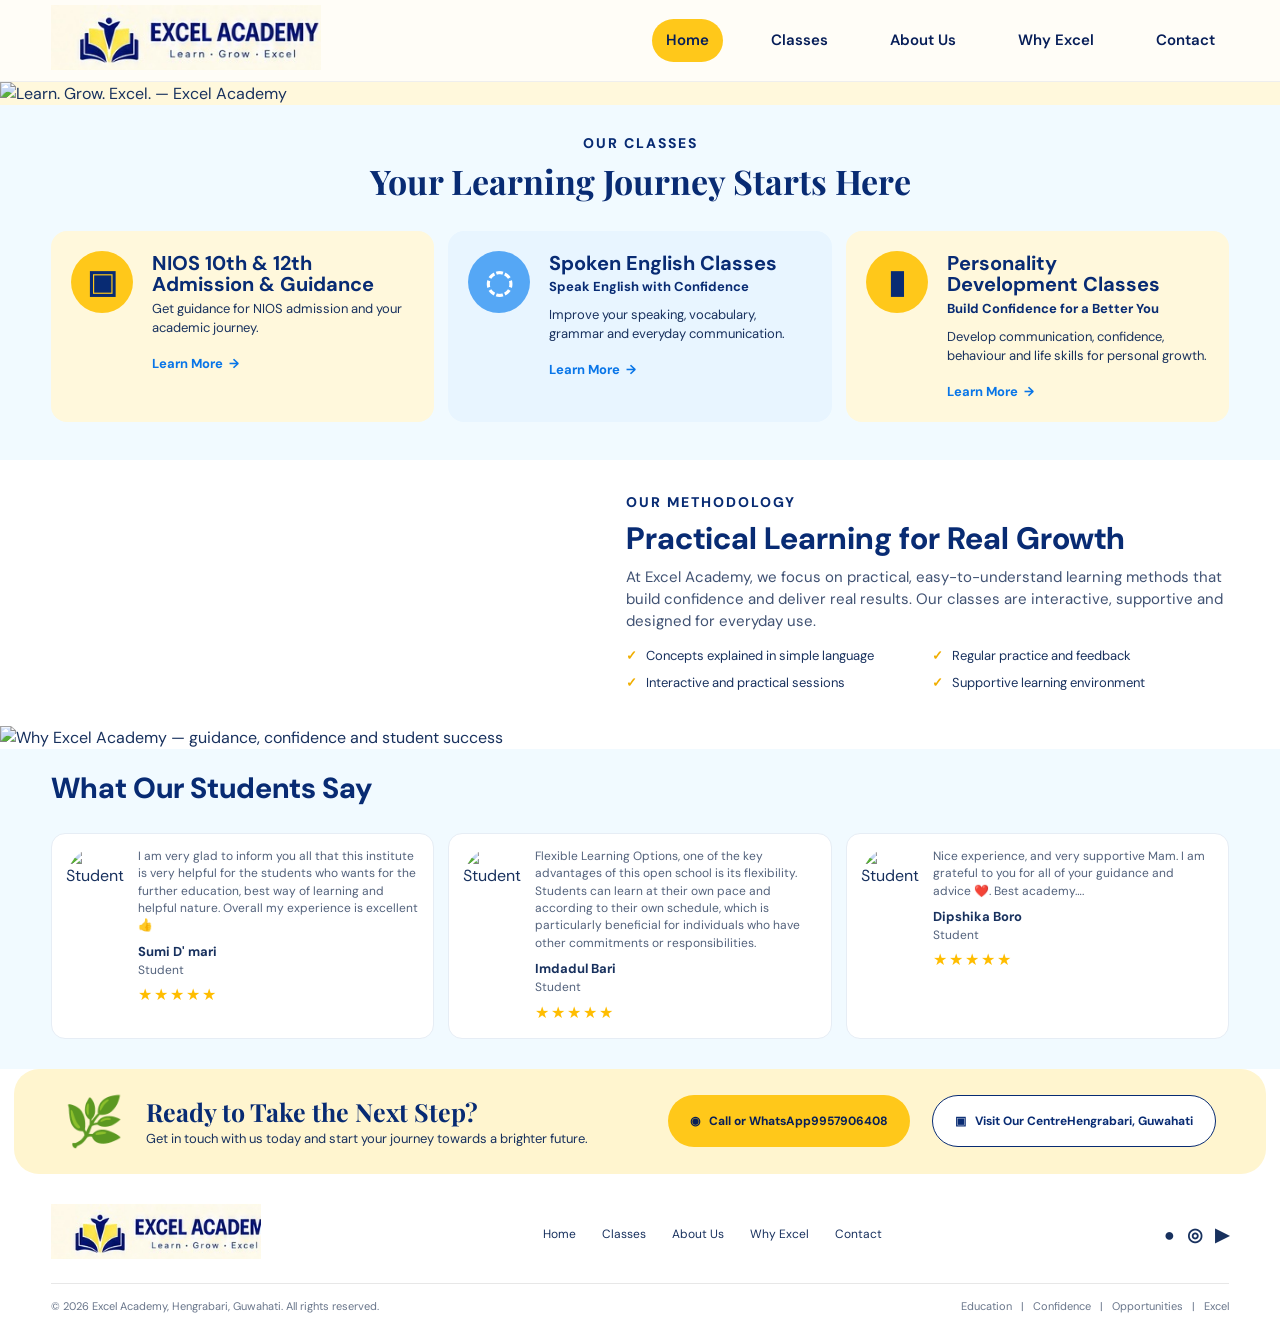
==== commit aae63154: "Publish Excel Academy V18 website" ====
--- a/index.html
+++ b/index.html
@@ -11,194 +11,48 @@
   <link href="https://fonts.googleapis.com/css2?family=DM+Sans:wght@400;500;600;700&family=Playfair+Display:wght@600;700&display=swap" rel="stylesheet">
   <link rel="stylesheet" href="style.css">
 </head>
-
 <body>
 <header class="site-header">
   <div class="container nav-wrap">
-    <a class="brand" href="#home" aria-label="Excel Academy home">
-      <img src="assets/logo.jpg" alt="Excel Academy">
-    </a>
-
+    <a class="brand" href="#home" aria-label="Excel Academy home"><img src="assets/logo.jpg" alt="Excel Academy"></a>
     <button class="menu-toggle" aria-label="Open menu" aria-expanded="false">☰</button>
-
     <nav class="nav" id="nav">
-      <a class="active" href="#home">Home</a>
-      <a href="#classes">Classes</a>
-      <a href="#about">About Us</a>
-      <a href="#why-excel">Why Excel</a>
-      <a href="#contact">Contact</a>
+      <a class="active" href="#home">Home</a><a href="#classes">Classes</a><a href="#about">About Us</a><a href="#why-excel">Why Excel</a><a href="#contact">Contact</a>
     </nav>
   </div>
 </header>
-
 <main id="home">
-
-  <section class="hero">
-    <div class="hero-bg"></div>
-    <div class="container hero-grid">
-      <div class="hero-copy">
-        <div class="eyebrow">🎓 &nbsp; QUALITY EDUCATION IN HENGRABARI, GUWAHATI</div>
-
-        <h1><span class="navy">Learn.</span> <span class="navy">Grow.</span> <span class="blue">Excel.</span></h1>
-
-        <div class="hero-lower">
-        <h2>NIOS 10th &amp; 12th Admission &nbsp;•&nbsp; Spoken English &nbsp;•<br>
-        Personality Development Classes</h2>
-
-        <div class="hero-actions">
-          <a class="btn btn-blue" href="https://wa.me/919957906408?text=Hi%20Excel%20Academy%2C%20I%20would%20like%20to%20know%20more%20about%20your%20classes." target="_blank" rel="noopener">◉ &nbsp; Enquire on WhatsApp</a>
-          <a class="btn btn-outline" href="tel:+919957906408">☎ &nbsp; Call Now<br><strong>9957906408</strong></a>
-        </div>
-
-        <div class="trust-row">
-          <span>👥 &nbsp;Personal Attention</span>
-          <span>▮▮▮ &nbsp;Practical Learning</span>
-          <span>★ &nbsp;Supportive Environment</span>
-        </div>
-        </div>
-      </div>
-
-      <div class="hero-image">
-        <img src="assets/hero-student.jpg" alt="Students learning at Excel Academy">
-      </div>
+  <section class="hero" aria-label="Excel Academy hero">
+    <div class="hero-master">
+      <img src="assets/master-hero.png" alt="Learn. Grow. Excel. — Excel Academy" class="hero-master-image">
+      <a class="hero-hotspot hero-wa" href="https://wa.me/919957906408?text=Hi%20Excel%20Academy%2C%20I%20would%20like%20to%20know%20more%20about%20your%20classes." target="_blank" rel="noopener" aria-label="Enquire on WhatsApp"></a>
+      <a class="hero-hotspot hero-call" href="tel:+919957906408" aria-label="Call Excel Academy"></a>
     </div>
   </section>
-
-  <section class="classes section-light" id="classes">
-    <div class="container">
-      <div class="section-heading centered">
-        <div class="section-kicker">OUR CLASSES</div>
-        <h2>Your Learning Journey Starts Here</h2>
-      </div>
-
-      <div class="class-grid">
-        <article class="class-card cream">
-          <div class="class-icon">▣</div>
-          <div>
-            <h3>NIOS 10th &amp; 12th<br>Admission &amp; Guidance</h3>
-            <p>Get guidance for NIOS admission and your academic journey.</p>
-            <a href="#contact">Learn More &nbsp;→</a>
-          </div>
-        </article>
-
-        <article class="class-card blue-card">
-          <div class="class-icon blue-icon">◌</div>
-          <div>
-            <h3>Spoken English Classes</h3>
-            <h4>Speak English with Confidence</h4>
-            <p>Improve your speaking, vocabulary, grammar and everyday communication.</p>
-            <a href="#contact">Learn More &nbsp;→</a>
-          </div>
-        </article>
-
-        <article class="class-card cream">
-          <div class="class-icon">▮</div>
-          <div>
-            <h3>Personality<br>Development Classes</h3>
-            <h4>Build Confidence for a Better You</h4>
-            <p>Develop communication, confidence, behaviour and life skills for personal growth.</p>
-            <a href="#contact">Learn More &nbsp;→</a>
-          </div>
-        </article>
-      </div>
+  <section class="classes section-light" id="classes"><div class="container">
+    <div class="section-heading centered"><div class="section-kicker">OUR CLASSES</div><h2>Your Learning Journey Starts Here</h2></div>
+    <div class="class-grid">
+      <article class="class-card cream"><div class="class-icon">▣</div><div><h3>NIOS 10th &amp; 12th<br>Admission &amp; Guidance</h3><p>Get guidance for NIOS admission and your academic journey.</p><a href="#contact">Learn More &nbsp;→</a></div></article>
+      <article class="class-card blue-card"><div class="class-icon blue-icon">◌</div><div><h3>Spoken English Classes</h3><h4>Speak English with Confidence</h4><p>Improve your speaking, vocabulary, grammar and everyday communication.</p><a href="#contact">Learn More &nbsp;→</a></div></article>
+      <article class="class-card cream"><div class="class-icon">▮</div><div><h3>Personality<br>Development Classes</h3><h4>Build Confidence for a Better You</h4><p>Develop communication, confidence, behaviour and life skills for personal growth.</p><a href="#contact">Learn More &nbsp;→</a></div></article>
     </div>
-  </section>
-
-  <section class="methodology" id="about">
-    <div class="container method-grid">
-      <div class="method-image">
-        <video class="methodology-video" autoplay muted loop playsinline preload="metadata" aria-label="Excel Academy students learning together"><source src="assets/methodology-video.mp4" type="video/mp4">Your browser does not support the video element.</video>
-      </div>
-      <div class="method-copy">
-        <div class="section-kicker">OUR METHODOLOGY</div>
-        <h2>Practical Learning for Real Growth</h2>
-        <p>At Excel Academy, we focus on practical, easy-to-understand learning methods that build confidence and deliver real results. Our classes are interactive, supportive and designed for everyday use.</p>
-
-        <div class="check-grid">
-          <span>✓ &nbsp; Concepts explained in simple language</span>
-          <span>✓ &nbsp; Regular practice and feedback</span>
-          <span>✓ &nbsp; Interactive and practical sessions</span>
-          <span>✓ &nbsp; Supportive learning environment</span>
-        </div>
-      </div>
+  </div></section>
+  <section class="methodology" id="about"><div class="container method-grid">
+    <div class="method-image"><video class="methodology-video" autoplay muted loop playsinline preload="metadata" aria-label="Excel Academy students learning together"><source src="assets/methodology-video.mp4" type="video/mp4">Your browser does not support the video element.</video></div>
+    <div class="method-copy"><div class="section-kicker">OUR METHODOLOGY</div><h2>Practical Learning for Real Growth</h2><p>At Excel Academy, we focus on practical, easy-to-understand learning methods that build confidence and deliver real results. Our classes are interactive, supportive and designed for everyday use.</p><div class="check-grid"><span>✓ &nbsp; Concepts explained in simple language</span><span>✓ &nbsp; Regular practice and feedback</span><span>✓ &nbsp; Interactive and practical sessions</span><span>✓ &nbsp; Supportive learning environment</span></div></div>
+  </div></section>
+  <section class="why-excel-image-page" id="why-excel" aria-label="Why Excel Academy"><div class="why-excel-art-wrap"><img src="assets/why-excel-page-no-logo.png" alt="Why Excel Academy — guidance, confidence and student success" class="why-excel-art"><a class="why-excel-cta-link" href="https://wa.me/919957906408?text=Hi%20Excel%20Academy%2C%20I%20would%20like%20to%20know%20more%20about%20your%20classes." target="_blank" rel="noopener" aria-label="Connect with Excel Academy"></a></div></section>
+  <section class="reviews" id="reviews"><div class="container">
+    <div class="section-heading"><h2>What Our Students Say</h2></div>
+    <div class="review-grid">
+      <article class="review-card"><img src="assets/review-1-ai.jpg" alt="Student"><div><p>I am very glad to inform you all that this institute is very helpful for the students who wants for the further education, best way of learning and helpful nature. Overall my experience is excellent 👍</p><strong>Sumi D' mari</strong><small>Student</small><div class="stars">★★★★★</div></div></article>
+      <article class="review-card"><img src="assets/review-2-ai.jpg" alt="Student"><div><p>Flexible Learning Options, one of the key advantages of this open school is its flexibility. Students can learn at their own pace and according to their own schedule, which is particularly beneficial for individuals who have other commitments or responsibilities.</p><strong>Imdadul Bari</strong><small>Student</small><div class="stars">★★★★★</div></div></article>
+      <article class="review-card"><img src="assets/review-3-ai.jpg" alt="Student"><div><p>Nice experience, and very supportive Mam. I am grateful to you for all of your guidance and advice ❤️. Best academy….</p><strong>Dipshika Boro</strong><small>Student</small><div class="stars">★★★★★</div></div></article>
     </div>
-  </section>
-
-  <section class="reviews" id="why-excel">
-    <div class="container">
-      <div class="section-heading">
-        <h2>What Our Students Say</h2>
-      </div>
-
-      <!-- These are temporary placeholders. Replace them with your real student reviews later. -->
-      <div class="review-grid">
-        <article class="review-card">
-          <img src="assets/review-1.jpg" alt="Student">
-          <div>
-            <p class="placeholder-review">Real student feedback will be added here.</p>
-            <strong>Student Review</strong>
-            <small>Spoken English Student</small>
-            <div class="stars">★★★★★</div>
-          </div>
-        </article>
-
-        <article class="review-card">
-          <img src="assets/review-2.jpg" alt="Student">
-          <div>
-            <p class="placeholder-review">Real student feedback will be added here.</p>
-            <strong>Student Review</strong>
-            <small>NIOS Student</small>
-            <div class="stars">★★★★★</div>
-          </div>
-        </article>
-
-        <article class="review-card">
-          <img src="assets/review-3.jpg" alt="Student">
-          <div>
-            <p class="placeholder-review">Real student feedback will be added here.</p>
-            <strong>Student Review</strong>
-            <small>Personality Development Student</small>
-            <div class="stars">★★★★★</div>
-          </div>
-        </article>
-      </div>
-    </div>
-  </section>
-
-  <section class="cta" id="contact">
-    <div class="container cta-inner">
-      <div class="plant">🌿</div>
-      <div class="cta-copy">
-        <h2>Ready to Take the Next Step?</h2>
-        <p>Get in touch with us today and start your journey towards a brighter future.</p>
-      </div>
-      <a class="btn btn-gold" href="https://wa.me/919957906408?text=Hi%20Excel%20Academy%2C%20I%20would%20like%20to%20make%20an%20enquiry." target="_blank" rel="noopener">◉ &nbsp; Call or WhatsApp<br><strong>9957906408</strong></a>
-      <a class="btn btn-outline" href="https://www.google.com/maps/search/?api=1&query=Excel%20Academy%20Hengrabari%20Guwahati" target="_blank" rel="noopener">▣ &nbsp; Visit Our Centre<br><strong>Hengrabari, Guwahati</strong></a>
-    </div>
-  </section>
-
+  </div></section>
+  <section class="cta" id="contact"><div class="container cta-inner"><div class="plant">🌿</div><div class="cta-copy"><h2>Ready to Take the Next Step?</h2><p>Get in touch with us today and start your journey towards a brighter future.</p></div><a class="btn btn-gold" href="https://wa.me/919957906408?text=Hi%20Excel%20Academy%2C%20I%20would%20like%20to%20make%20an%20enquiry." target="_blank" rel="noopener">◉ &nbsp; Call or WhatsApp<br><strong>9957906408</strong></a><a class="btn btn-outline" href="https://www.google.com/maps/search/?api=1&query=Excel%20Academy%20Hengrabari%20Guwahati" target="_blank" rel="noopener">▣ &nbsp; Visit Our Centre<br><strong>Hengrabari, Guwahati</strong></a></div></section>
 </main>
-
-<footer>
-  <div class="container footer-top">
-    <div class="footer-brand">
-      <img src="assets/logo.jpg" alt="Excel Academy">
-    </div>
-    <nav>
-      <a href="#home">Home</a>
-      <a href="#classes">Classes</a>
-      <a href="#about">About Us</a>
-      <a href="#why-excel">Why Excel</a>
-      <a href="#contact">Contact</a>
-    </nav>
-    <div class="social">● &nbsp; ◎ &nbsp; ▶</div>
-  </div>
-  <div class="container footer-bottom">
-    <span>© 2026 Excel Academy, Hengrabari, Guwahati. All rights reserved.</span>
-    <span>Education &nbsp; | &nbsp; Confidence &nbsp; | &nbsp; Opportunities &nbsp; | &nbsp; Excel</span>
-  </div>
-</footer>
-
+<footer><div class="container footer-top"><div class="footer-brand"><img src="assets/logo.jpg" alt="Excel Academy"></div><nav><a href="#home">Home</a><a href="#classes">Classes</a><a href="#about">About Us</a><a href="#why-excel">Why Excel</a><a href="#contact">Contact</a></nav><div class="social">● &nbsp; ◎ &nbsp; ▶</div></div><div class="container footer-bottom"><span>© 2026 Excel Academy, Hengrabari, Guwahati. All rights reserved.</span><span>Education &nbsp; | &nbsp; Confidence &nbsp; | &nbsp; Opportunities &nbsp; | &nbsp; Excel</span></div></footer>
 <script src="script.js"></script>
 </body>
-</html>
+</html>
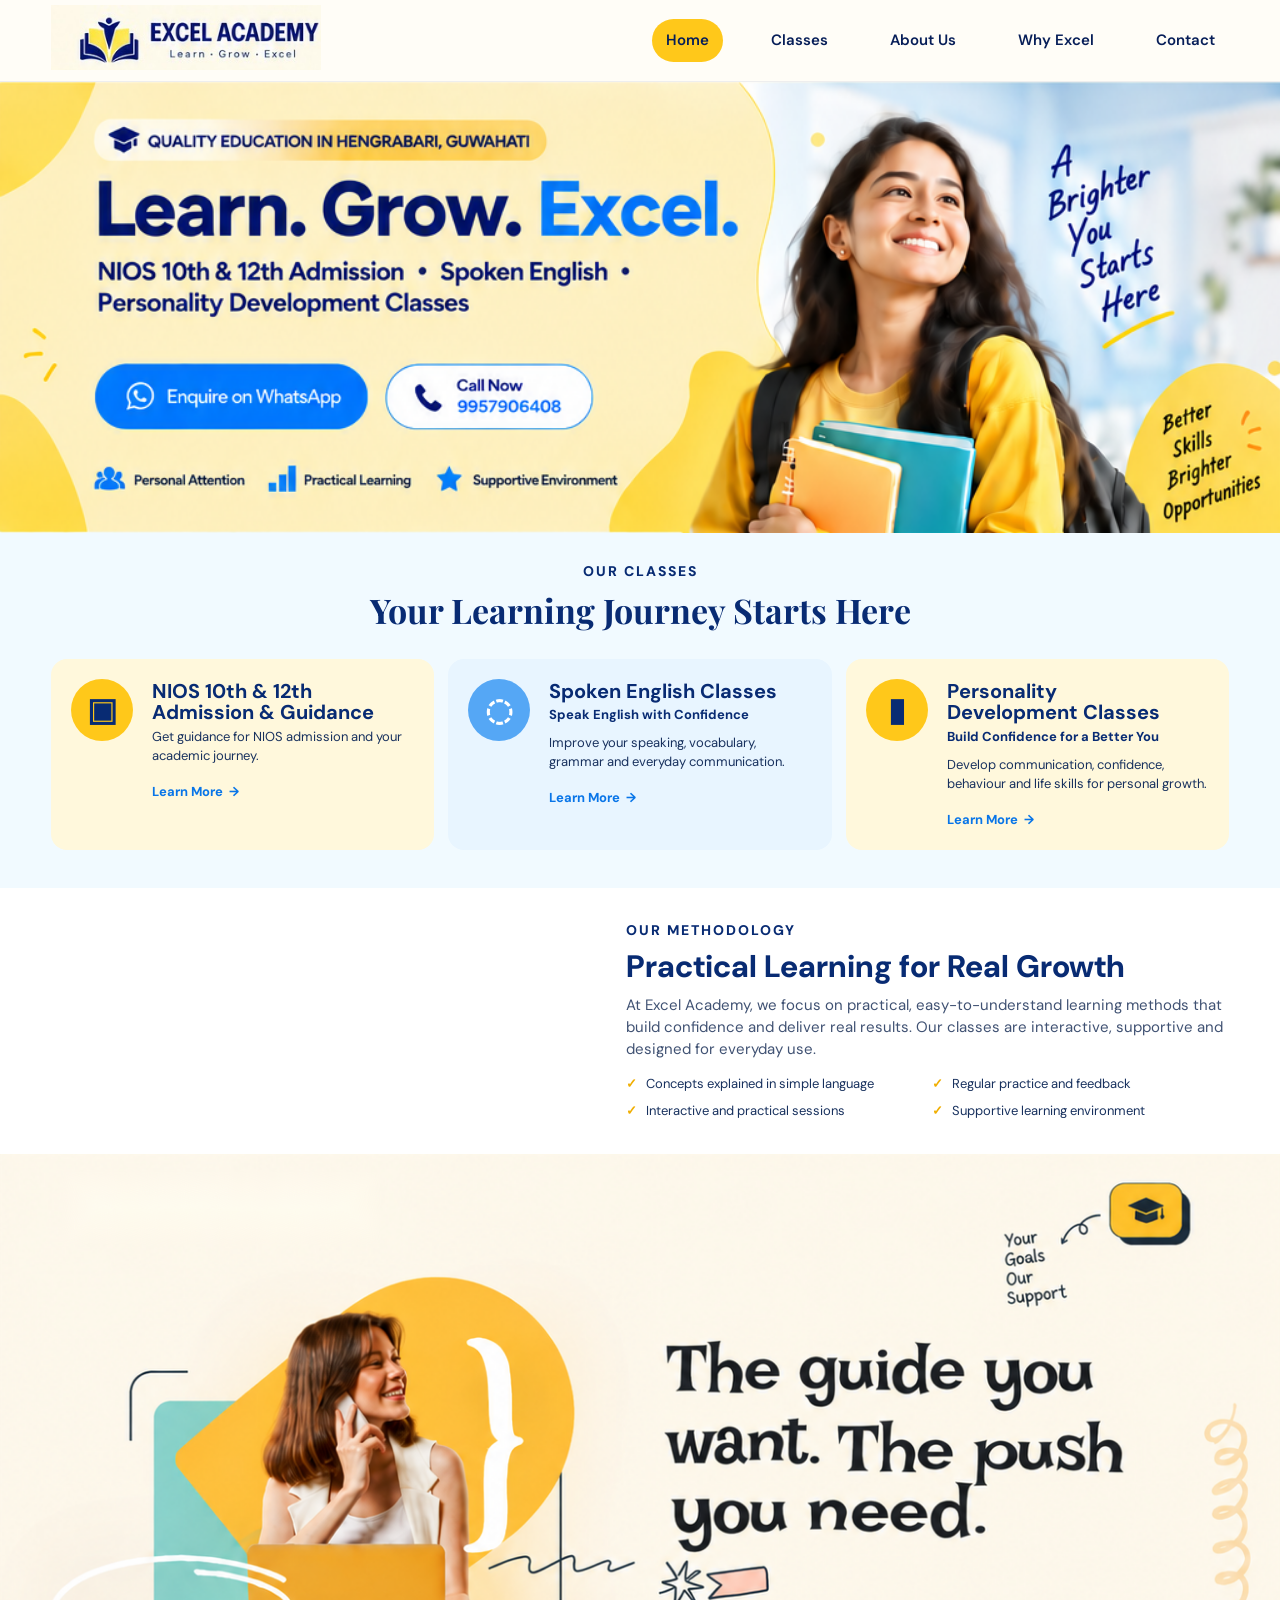
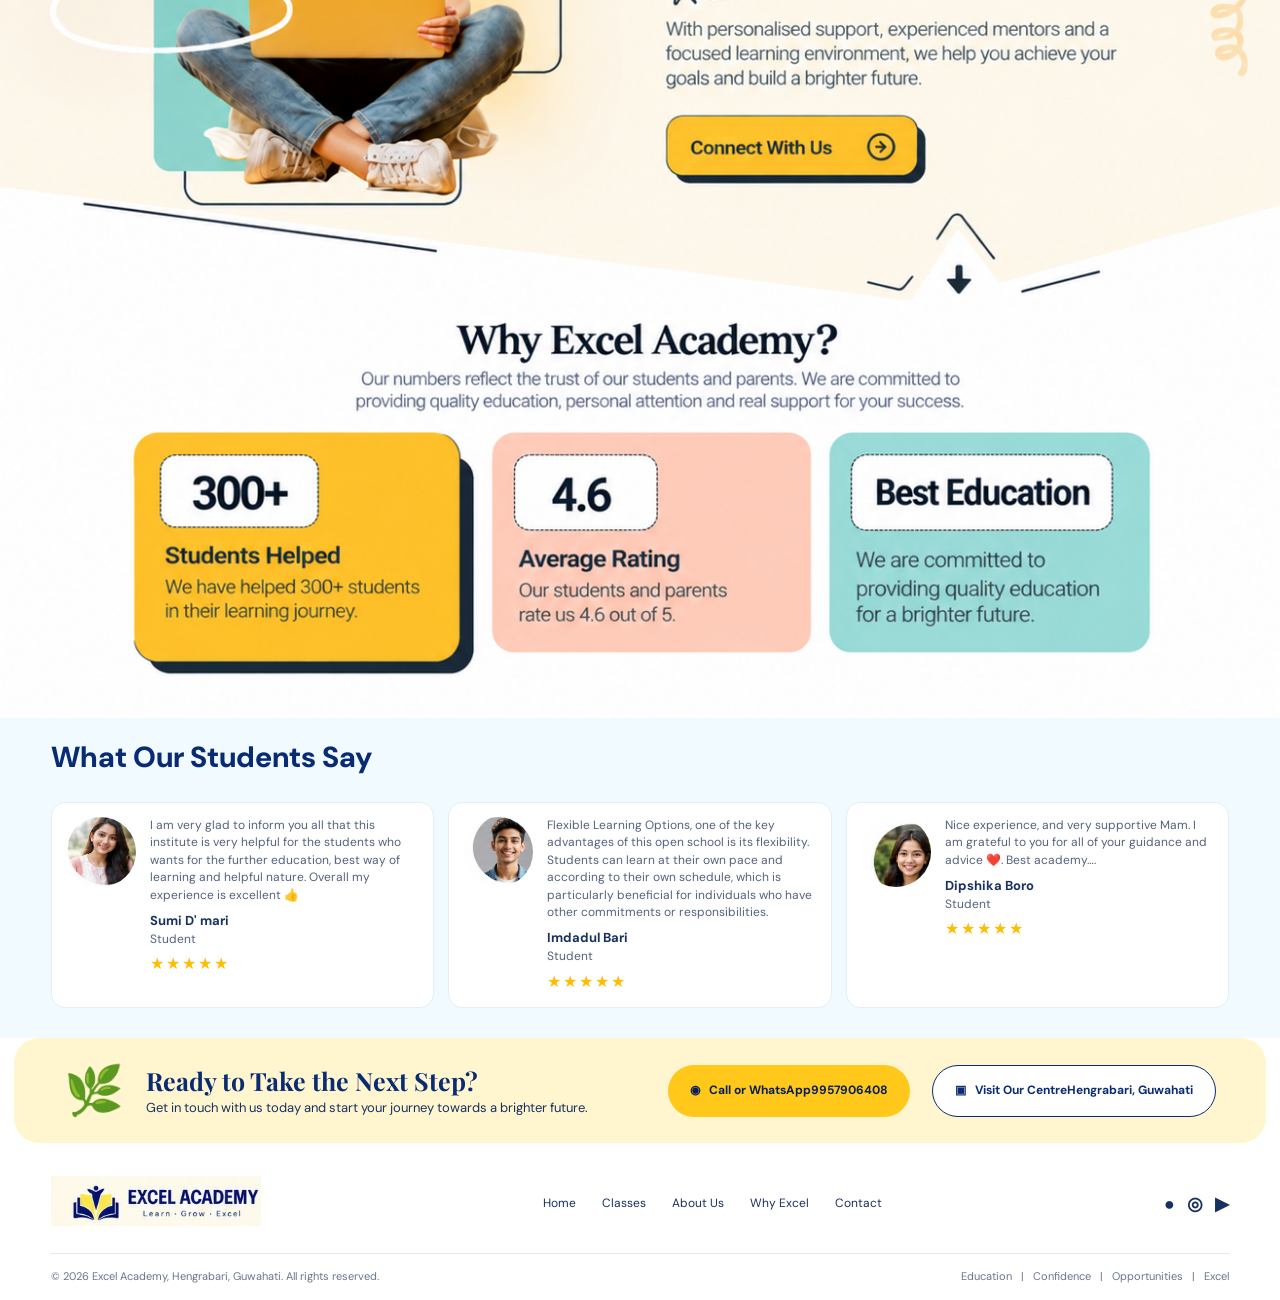
==== commit 426fb3d9: "Refresh stylesheet cache for mobile logo fix" ====
--- a/index.html
+++ b/index.html
@@ -9,7 +9,7 @@
   <link rel="preconnect" href="https://fonts.googleapis.com">
   <link rel="preconnect" href="https://fonts.gstatic.com" crossorigin>
   <link href="https://fonts.googleapis.com/css2?family=DM+Sans:wght@400;500;600;700&family=Playfair+Display:wght@600;700&display=swap" rel="stylesheet">
-  <link rel="stylesheet" href="style.css">
+  <link rel="stylesheet" href="style.css?v=2">
 </head>
 <body>
 <header class="site-header">
--- a/style.css
+++ b/style.css
@@ -11,16 +11,20 @@
 .nav a{padding:11px 14px;border-radius:24px}
 .nav a.active{background:var(--yellow);color:#071e58}
 .menu-toggle{display:none;border:0;background:none;font-size:28px;color:var(--navy)}
-
 .hero{position:relative;overflow:hidden;background:var(--cream)}
-.hero-grid{display:grid;grid-template-columns:1.03fr .97fr;min-height:360px}
-.hero-copy{padding:34px 0 28px 2.5%;position:relative;z-index:2}
-.hero-image{min-height:360px}
-.hero-image img{width:100%;height:100%;object-fit:cover;display:block}
+.hero-master{position:relative;width:100%;line-height:0;overflow:hidden}
+.hero-master-image{display:block;width:100%;height:auto;max-width:none}
+.hero-hotspot{position:absolute;display:block;z-index:3}
+.hero-wa{left:7.3%;top:62.5%;width:21.5%;height:16%}
+.hero-call{left:30.2%;top:62.5%;width:16.2%;height:16%}
+.hero-grid{display:grid;grid-template-columns:59% 41%;height:361px;width:100%;max-width:none;margin:0}
+.hero-copy{padding:30px 0 28px 7.4%;position:relative;z-index:2}
+.hero-image{height:361px;overflow:hidden}
+.hero-image img{width:100%;height:100%;object-fit:fill;display:block}
 .eyebrow{display:inline-block;background:#fff2bd;border-radius:22px;padding:9px 15px;font-weight:700;font-size:13px;margin-bottom:12px}
 h1{font-size:52px;line-height:1.02;letter-spacing:-2.5px;margin-bottom:10px;font-weight:800}
 h1 .navy{color:var(--navy)}h1 .blue{color:var(--blue)}
-.hero-lower{transform:translateY(24px)}
+.hero-lower{transform:translateY(38px)}
 .hero h2{font-size:22px;line-height:1.3;color:#092867;margin-top:0;margin-bottom:9px}
 .hero-actions{display:flex;gap:15px;align-items:center;margin:18px 0 25px}
 .btn{display:inline-flex;justify-content:center;align-items:center;min-height:52px;padding:11px 22px;border-radius:30px;font-weight:700;text-align:center}
@@ -46,6 +50,13 @@
 .method-copy p{font-size:15px;color:#405273;max-width:620px}
 .check-grid{display:grid;grid-template-columns:1fr 1fr;gap:9px;margin-top:14px;font-size:13px}
 .check-grid span::first-letter{color:#f0ae00;font-weight:900}
+/* Why Excel page — visual reference kept intact */
+.why-excel-image-page{background:#fff;overflow:hidden;padding:0}
+.why-excel-art-wrap{position:relative;width:100%;line-height:0}
+.why-excel-art{display:block;width:100%;height:auto}
+.why-excel-cta-link{position:absolute;left:52.1%;top:49.4%;width:20%;height:6%;border-radius:30px}
+@media(max-width:900px){.why-excel-cta-link{left:51%;top:49%;width:23%;height:6%}}
+@media(max-width:560px){.why-excel-cta-link{left:50%;top:48%;width:31%;height:6%}}
 .reviews{background:#f1faff;padding:18px 0 30px}
 .reviews .section-heading h2{font-family:"DM Sans",Arial,sans-serif;font-size:29px;font-weight:800}
 .review-grid{display:grid;grid-template-columns:repeat(3,1fr);gap:14px}
@@ -59,13 +70,18 @@
 .cta .btn{min-width:190px;font-size:12px}
 footer{background:#fff;padding:30px 0 16px}
 .footer-top{display:flex;align-items:center;justify-content:space-between;gap:25px;padding-bottom:18px;border-bottom:1px solid #e7e7e7}
-.footer-brand img{width:210px;height:55px;object-fit:cover;object-position:left center}
+.footer-brand img{width:210px;height:55px;object-fit:contain;object-position:left center}
 .footer-top nav{display:flex;gap:26px;font-size:12px}.social{font-weight:800;font-size:18px}
 .footer-bottom{display:flex;justify-content:space-between;font-size:11px;color:#68758a;padding-top:15px}
 @media(max-width:900px){
- .site-header{height:72px}.brand img{width:220px;height:58px}.menu-toggle{display:block}.nav{display:none;position:absolute;top:72px;left:0;right:0;background:#fff;padding:15px 4%;flex-direction:column;gap:5px;border-bottom:1px solid #eee}.nav.open{display:flex}
- .hero-grid,.method-grid{grid-template-columns:1fr}.hero-image{min-height:300px;order:-1}.hero-copy{padding:25px 0}.hero-copy h1{font-size:45px}.class-grid,.review-grid{grid-template-columns:1fr}.cta-inner{flex-wrap:wrap}.footer-top,.footer-bottom{flex-direction:column;align-items:flex-start}
+ .site-header{height:72px}.brand img{width:220px;height:58px;object-fit:contain;object-position:left center}.menu-toggle{display:block}.nav{display:none;position:absolute;top:72px;left:0;right:0;background:#fff;padding:15px 4%;flex-direction:column;gap:5px;border-bottom:1px solid #eee}.nav.open{display:flex}
+ .hero-grid,.method-grid,.why-hero-grid{grid-template-columns:1fr}.why-visual{height:280px}.why-copy{text-align:center}.why-copy p{margin-left:auto;margin-right:auto}.value-grid{grid-template-columns:1fr}.hero-image{min-height:300px;order:-1}.hero-copy{padding:25px 0}.hero-copy h1{font-size:45px}.class-grid,.review-grid{grid-template-columns:1fr}.cta-inner{flex-wrap:wrap}.footer-top,.footer-bottom{flex-direction:column;align-items:flex-start}
 }
 @media(max-width:560px){
  h1{font-size:40px}.hero h2{font-size:17px}.hero-actions{flex-direction:column;align-items:stretch}.trust-row{flex-direction:column;gap:8px}.class-card{grid-template-columns:55px 1fr}.class-icon{width:54px;height:54px}.check-grid{grid-template-columns:1fr}.cta{margin:0 7px}
 }
+/* Final approved hero: render the exact master artwork without stretching/cropping. */
+.hero-grid{height:auto !important;display:block !important;width:100% !important}
+.hero-copy,.hero-image{display:none !important}
+.hero-master{height:auto}
+@media(max-width:900px){.hero-wa{left:7.3%;top:62%;width:22%;height:17%}.hero-call{left:30%;top:62%;width:17%;height:17%}}
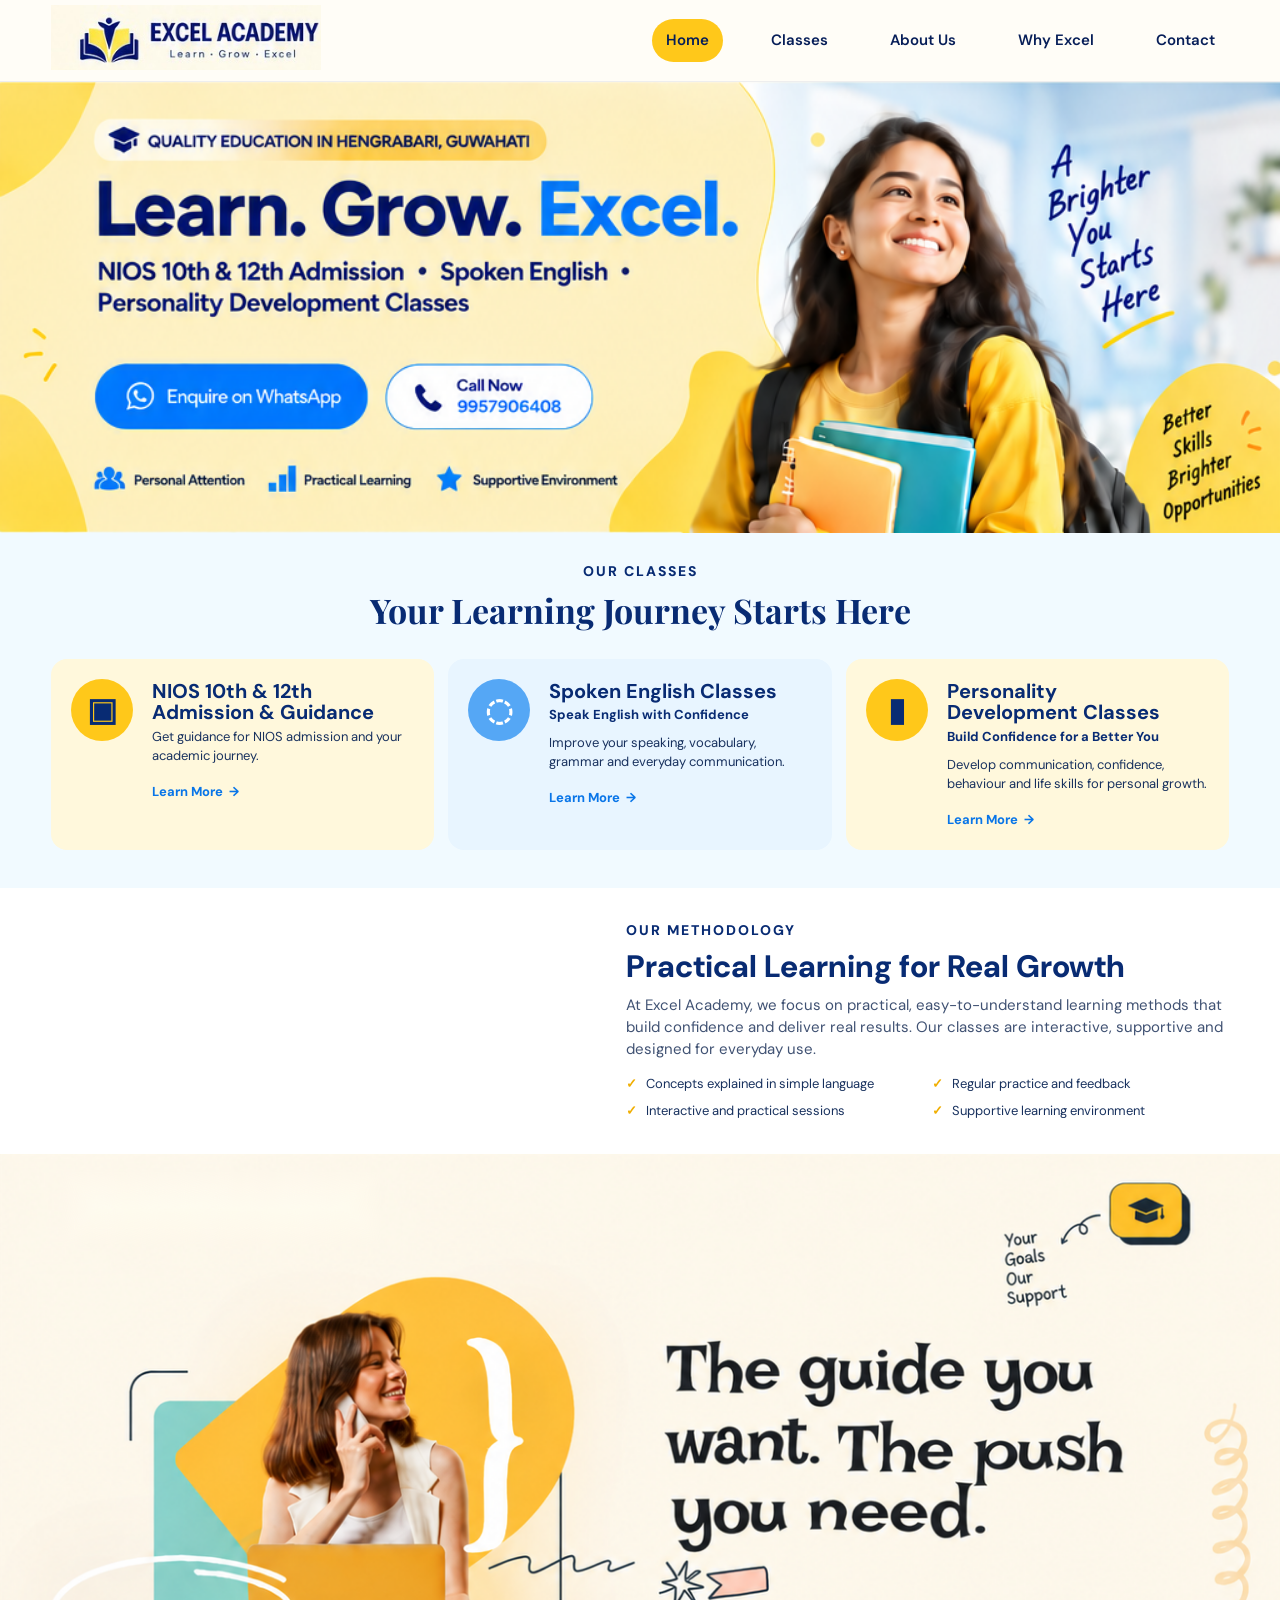
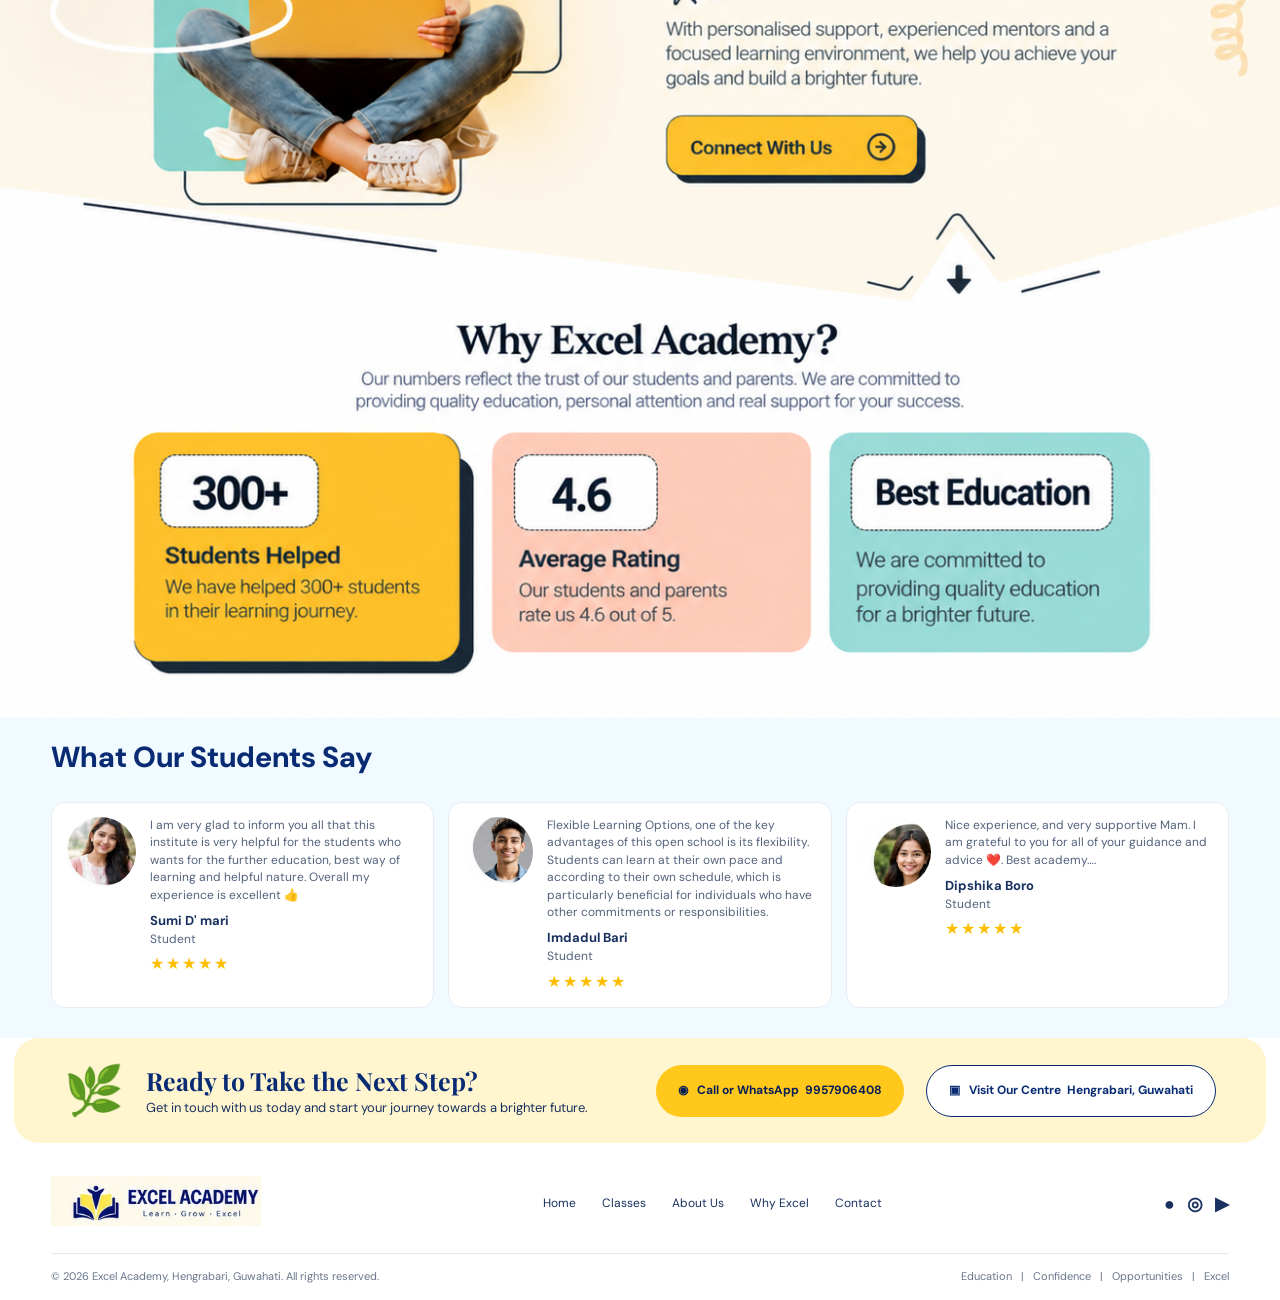
==== commit ac306523: "Add spacing in CTA contact labels" ====
--- a/index.html
+++ b/index.html
@@ -50,7 +50,7 @@
       <article class="review-card"><img src="assets/review-3-ai.jpg" alt="Student"><div><p>Nice experience, and very supportive Mam. I am grateful to you for all of your guidance and advice ❤️. Best academy….</p><strong>Dipshika Boro</strong><small>Student</small><div class="stars">★★★★★</div></div></article>
     </div>
   </div></section>
-  <section class="cta" id="contact"><div class="container cta-inner"><div class="plant">🌿</div><div class="cta-copy"><h2>Ready to Take the Next Step?</h2><p>Get in touch with us today and start your journey towards a brighter future.</p></div><a class="btn btn-gold" href="https://wa.me/919957906408?text=Hi%20Excel%20Academy%2C%20I%20would%20like%20to%20make%20an%20enquiry." target="_blank" rel="noopener">◉ &nbsp; Call or WhatsApp<br><strong>9957906408</strong></a><a class="btn btn-outline" href="https://www.google.com/maps/search/?api=1&query=Excel%20Academy%20Hengrabari%20Guwahati" target="_blank" rel="noopener">▣ &nbsp; Visit Our Centre<br><strong>Hengrabari, Guwahati</strong></a></div></section>
+  <section class="cta" id="contact"><div class="container cta-inner"><div class="plant">🌿</div><div class="cta-copy"><h2>Ready to Take the Next Step?</h2><p>Get in touch with us today and start your journey towards a brighter future.</p></div><a class="btn btn-gold" href="https://wa.me/919957906408?text=Hi%20Excel%20Academy%2C%20I%20would%20like%20to%20make%20an%20enquiry." target="_blank" rel="noopener">◉ &nbsp; Call or WhatsApp&nbsp;&nbsp;<strong>9957906408</strong></a><a class="btn btn-outline" href="https://www.google.com/maps/search/?api=1&query=Excel%20Academy%20Hengrabari%20Guwahati" target="_blank" rel="noopener">▣ &nbsp; Visit Our Centre&nbsp;&nbsp;<strong>Hengrabari, Guwahati</strong></a></div></section>
 </main>
 <footer><div class="container footer-top"><div class="footer-brand"><img src="assets/logo.jpg" alt="Excel Academy"></div><nav><a href="#home">Home</a><a href="#classes">Classes</a><a href="#about">About Us</a><a href="#why-excel">Why Excel</a><a href="#contact">Contact</a></nav><div class="social">● &nbsp; ◎ &nbsp; ▶</div></div><div class="container footer-bottom"><span>© 2026 Excel Academy, Hengrabari, Guwahati. All rights reserved.</span><span>Education &nbsp; | &nbsp; Confidence &nbsp; | &nbsp; Opportunities &nbsp; | &nbsp; Excel</span></div></footer>
 <script src="script.js"></script>
